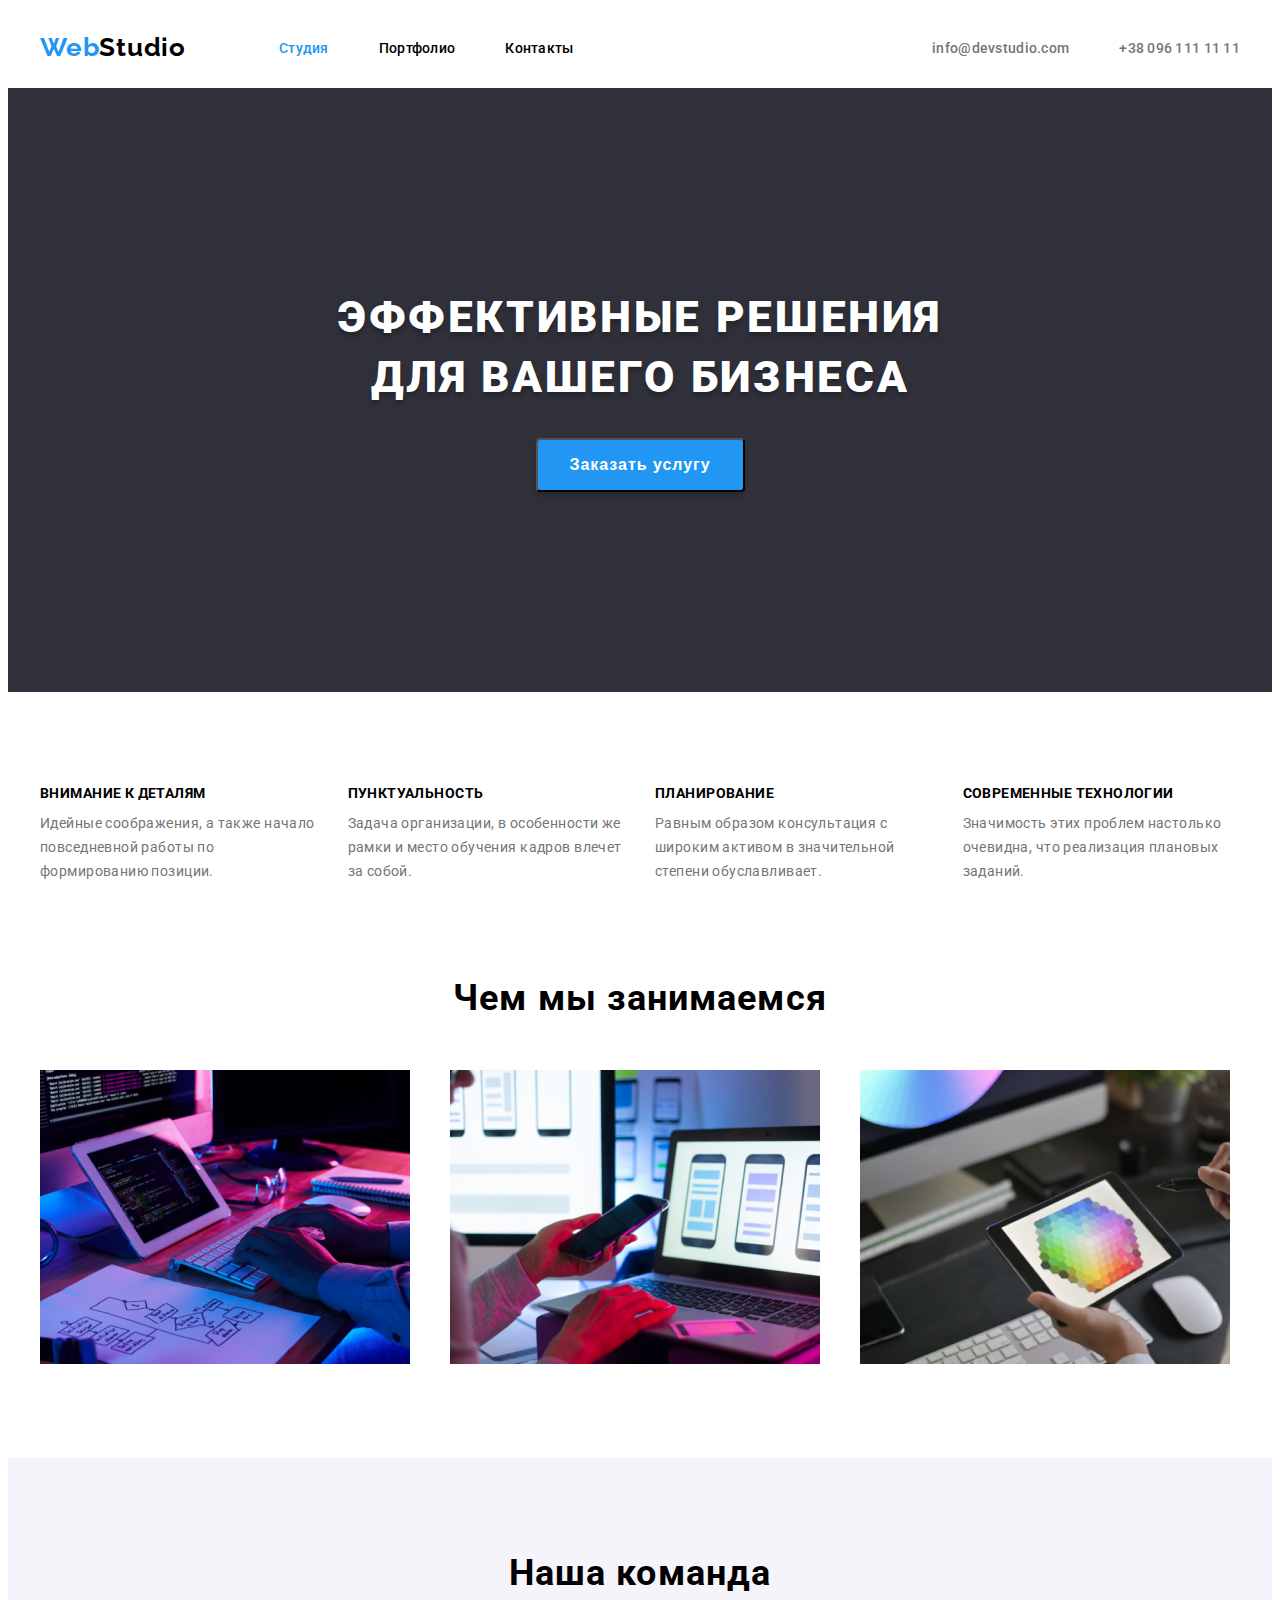
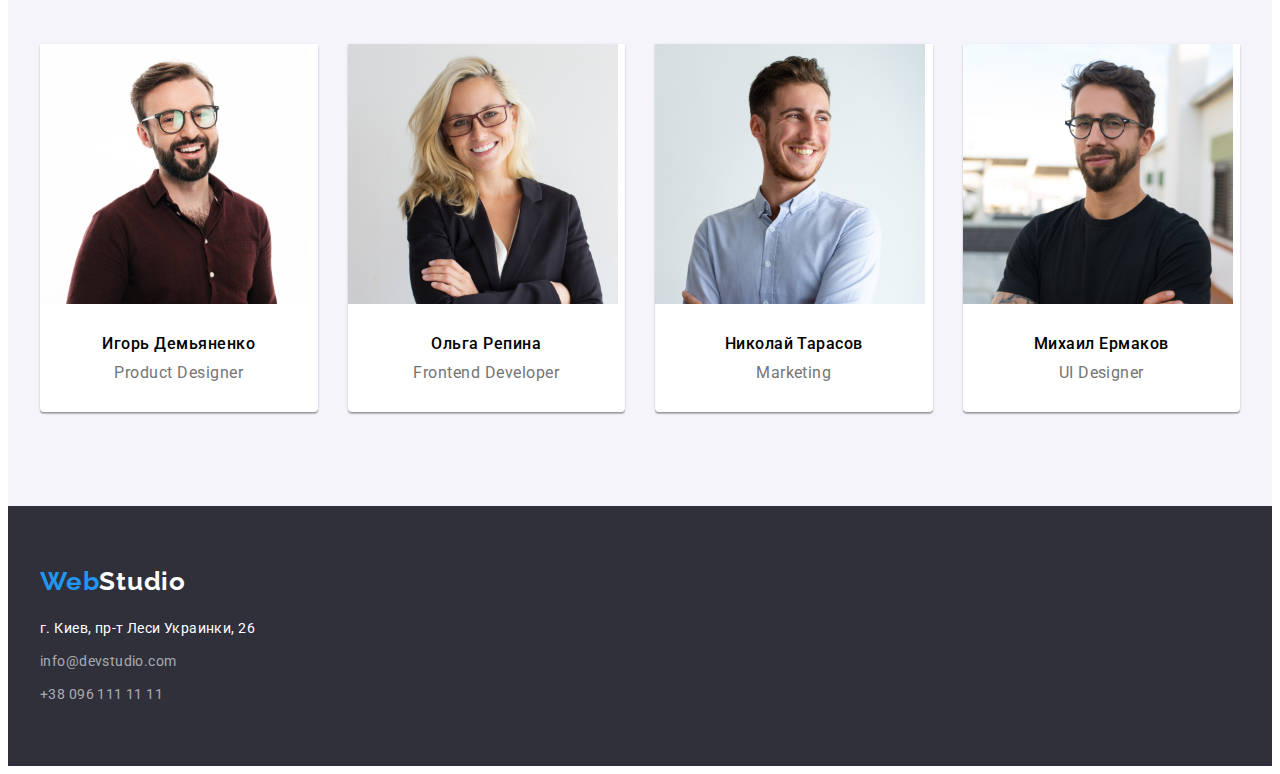
==== index.html @ dbbafd81 "copy repo" ====
<!DOCTYPE html>
<html lang="ru">
<head>
    <meta charset="UTF-8">
    <meta http-equiv="X-UA-Compatible" content="IE=edge">
    <meta name="viewport" content="width=device-width, initial-scale=1.0">
    <title>Вебстудия</title>
    <link rel="preconnect" href="https://fonts.gstatic.com">
    <link href="https://fonts.googleapis.com/css2?family=Raleway:wght@700&family=Roboto:wght@400;500;700;900&display=swap"
        rel="stylesheet">
    <link rel="stylesheet" href="https://cdnjs.cloudflare.com/ajax/libs/modern-normalize/1.0.0/modern-normalize.css"
        integrity="sha512-Zx6MlUMKSVJoQ+83OwhdILe8cSEsCzfqThJd7J/VA2UrK6Ctj85p+xzqfyuNXE5B1k25uUdmJ2OzItbBy9GHAQ=="
        crossorigin="anonymous" />
    <link rel="stylesheet" href="./css/styles.css">
</head>
<body>
    <!-- Шапка сайта -->
    <header class="top-header">

        <div class="container">
               
            <nav class="header-nav">
                <a class="logo logo-header link" href="./index.html" lang="en"><span class="logo-web">Web</span>Studio</a>

                <ul class="nav-list list">
                    <li class="nav-item"><a class="nav-link current link" href="./index.html">Студия</a></li>
                    <li class="nav-item"><a class="nav-link link" href="./portfolio.html">Портфолио</a></li>
                    <li class="nav-item"><a class="nav-link link" href="">Контакты</a></li>
                </ul>
            </nav>

            <ul class="list contact-list">
                <li class="contact-item"><a class="mail-link link" href="mailto:info@devstudio.com" lang="en">info@devstudio.com</a></li>
                <li class="contact-item"><a class="tell-link link" href="tel:+380961111111">+38 096 111 11 11</a></li>
            </ul>
        </div>
    </header>

    <main class="main">
        <!-- Герой -->
        <section class="herro">
            <div class="container">
                <h1 class="herro-title">Эффективные решения <br>для вашего бизнеса</h1>
                <button class="modal-btn" type="button">Заказать услугу</button>
            </div>
        </section>

        <!-- Преимущества -->
        <section class="feature">
            <div class="container">
                <h2 class="visually-hidden">Наши приемущества</h2>    
                
                <ul class="feature-item list">
                    <li class="feature-block">
                        <h3 class="feature-title">Внимание к деталям</h3>
                        <p class="feature-text">
                            Идейные соображения, а также начало повседневной работы по формированию позиции.
                        </p>
                    </li>

                    <li class="feature-block">
                        <h3 class="feature-title">Пунктуальность</h3>
                        <p class="feature-text">
                            Задача организации, в особенности же рамки и место обучения кадров влечет за собой.
                        </p>
                    </li>

                    <li class="feature-block">
                        <h3 class="feature-title">Планирование</h3>
                        <p class="feature-text">
                            Равным образом консультация с широким активом в значительной степени обуславливает.
                        </p>
                    </li>

                    <li class="feature-block">
                        <h3 class="feature-title">Современные технологии</h3>
                        <p class="feature-text">
                            Значимость этих проблем настолько очевидна, что реализация плановых заданий.
                        </p>
                    </li>

                    
                </ul>
            </div>
        </section>

        <!--Чем мы занимаемся-->
        <section class="activities">
            <div class="container">
                <h2 class="activities-title">Чем мы занимаемся</h2>
                
                <ul class="activities-list list">
                    <li class="activities-list-item">
                        <img class="activities-list-img" src="./images/index/direction1.jpg" alt="Пишет код на комьпютере" width="370" height="294">
                    </li>
                    <li class="activities-list-item">
                        <img class="activities-list-img" src="./images/index/direction2.jpg" alt="Пишет код для телефона" width="370" height="294">
                    </li >
                    <li class="activities-list-item">
                        <img class="activities-list-img" src="./images/index/direction3.jpg" alt="Работает на планшете" width="370" height="294">
                    </li>
                </ul>
            </div>
        </section>

        <!--Наша команда-->
        <section class="team">
            <div class="container">
            <h2 class="team-title">Наша команда</h2>

            <ul class="team-list list">
                <li class="team-item">
                    <a class="team-link link" href="">
                        <img src="./images/index/team1.jpg" alt="фото" width="270" height="260">
                        <div class="team-info">
                            <h3 class="team-name">Игорь Демьяненко</h3>
                            <p class="team-position" lang="en">Product Designer</p>
                        </div>
                    </a>
                </li>

                <li class="team-item">
                    <a class="team-link link" href="">
                        <img src="./images/index/team2.jpg" alt="фото Ольги Репиной" width="270" height="260">
                        <div class="team-info">
                            <h3 class="team-name">Ольга Репина</h3>
                            <p class="team-position" lang="en">Frontend Developer</p>
                        </div>
                    </a>
                </li>

                <li class="team-item">
                    <a class="team-link link" href="">
                        <img src="./images/index/team3.jpg" alt="фото Николая Тарасова" width="270" height="260">
                        <div class="team-info">
                            <h3 class="team-name">Николай Тарасов</h3>
                            <p class="team-position" lang="en">Marketing</p>
                        </div>
                    </a>
                </li>

                <li class="team-link team-item">
                    <a class="link" href="">
                        <img src="./images/index/team4.jpg" alt="фото Михаила Ермакова" width="270" height="260">
                       <div class="team-info">
                            <h3 class="team-name">Михаил Ермаков</h3>
                            <p class="team-position" lang="en">UI Designer</p>
                       </div>
                    </a>
                </li>
            </ul>
            </div>
        </section>
    </main>

    <!-- Подвал -->
    <footer class="footer">
        <div class="container">
            <h2 class="visually-hidden">Подвал сайта</h2>
            
            <a class="logo logo-footer link" href="./index.html" lang="en"><span class="logo-web">Web</span><span class="logo-footer-color">Studio</span></a>
            
            <address class="address">
                <ul class="footer-list list">
                    <li class="footer-list-item"><a class="footer-link footer-link-address link" href="https://goo.gl/maps/F6Xvro93UMRjj7kQ9">г. Киев, пр-т Леси Украинки, 26</a></li>
                    <li class="footer-list-item"><a class="footer-link footer-link-mail link" href="mailto:info@devstudio.com" lang="en">info@devstudio.com</a></li>
                    <li class="footer-list-item"><a class="footer-link footer-link-contact link" href="tel:+380961111111">+38 096 111 11 11</a></li>
                </ul>
            </address>
        </div>
    </footer>    
</body>
</html>
---- css/styles.css ----
:root {
  --main-font: Roboto, sans-serif;
  --logo-font: Raleway, sans-serif;
  --main-color: #000000;
  --secondary-color: #757575;
  --accent-color: #2196f3;
  --herro-color: #2f303a;
  --team-background-color: #f5f4fa;
  --footer-color: #ffffff;
  --button-color: #212121;
  --background-button-color: #f5f4fa;
  --backround-footer: #2f303a;
  --footer-link-contact-color: rgba(255, 255, 255, 0.6);
  --section-pt: 94px;
  --section-pb: 94px;
}

/*общие стили*/
body {
  font-family: var(--main-font);
  color: var(--main-color);
}

/*cброс стилей*/
.link {
  text-decoration: none;
}

.list {
  list-style: none;
}

.address {
  font-style: normal;
}

h1,
h2,
h3,
h4,
h5,
h6,
p {
  margin: 0;
}

ul,
ol {
  margin: 0;
  padding: 0;
}

img {
  display: block;
}

/*Скрытые заголовки*/
.visually-hidden {
  position: absolute !important;
  clip: rect(1px 1px 1px 1px); /* IE6, IE7 */
  clip: rect(1px, 1px, 1px, 1px);
  padding: 0 !important;
  border: 0 !important;
  height: 1px !important;
  width: 1px !important;
  overflow: hidden;
}
/*Конец скрытых заголовков*/
/*======конец cброса стилей======*/

/*=====HEADER=======*/

.container {
  width: 1200px;
  margin: 0 auto;
  padding-left: 15px;
  padding-right: 15px;
}

/*стиль лого*/

.logo {
  font-family: var(--logo-font);
  font-weight: 700;
  font-size: 26px;
  line-height: 1.19;
  letter-spacing: 0.03em;
  color: var(--main-color);
}

.logo-header {
  padding-top: 24px;
  padding-bottom: 25px;
  margin-right: 93px;
}

/*стиль надписи веб*/
.logo-web {
  color: var(--accent-color);
}

/*стили навигации*/

.top-header-portfolio {
  border-bottom: 1px solid #ececec;
}

.top-header .container {
  display: flex;
  align-items: center;
}

.header-nav {
  display: flex;
  align-items: center;
}

.nav-list {
  display: flex;
  align-items: center;
}

.contact-list {
  display: flex;
  margin-left: auto;
  align-items: center;
}
.contact-item:not(:first-child) {
  margin-left: 50px;
}

.nav-item:not(:last-child) {
  margin-right: 50px;
}

.nav-link {
  padding-top: 32px;
  padding-bottom: 32px;
  font-weight: 500;
  font-size: 14px;
  line-height: 1.14;
  letter-spacing: 0.02em;
  color: var(--main-color);
}

/*активная страница*/
.current {
  color: var(--accent-color);
}

/*наведение*/
.nav-link:hover,
.nav-link:focus {
  color: var(--accent-color);
}

/*маил, тел*/
.mail-link,
.tell-link {
  padding-top: 32px;
  padding-bottom: 32px;
  font-weight: 500;
  font-size: 14px;
  line-height: 1.14;
  letter-spacing: 0.02em;
  color: var(--secondary-color);
}

/*при наведении*/
.mail-link:hover,
.mail-link:focus,
.tell-link:hover,
.tell-link:focus {
  color: var(--accent-color);
}
/*=====END HEADER*=======/

/*=====MAIN=======*/

/*герой*/
.herro {
  background-color: var(--herro-color);
  padding-top: 200px;
  padding-bottom: 200px;
  margin-left: auto;
  margin-right: auto;
}

.herro-title {
  display: block;
  margin-left: auto;
  margin-right: auto;
  margin-bottom: 30px;
  font-weight: 900;
  font-size: 44px;
  line-height: 1.36;
  text-align: center;
  letter-spacing: 0.06em;
  text-transform: uppercase;
  color: var(--footer-color);
  text-shadow: 0px 4px 4px rgba(0, 0, 0, 0.25);
}

/*модальная кнопка*/
.modal-btn {
  display: block;
  margin-left: auto;
  margin-right: auto;
  padding-left: 32px;
  padding-right: 32px;
  padding-top: 10px;
  padding-bottom: 10px;
  box-shadow: 0px 4px 4px rgba(0, 0, 0, 0.15);
  border-radius: 4px;

  font-weight: 700;
  font-size: 16px;
  line-height: 1.88;
  letter-spacing: 0.06em;
  background-color: var(--accent-color);
  color: var(--footer-color);
  cursor: pointer;
}

/*преимущества*/

.feature {
  padding-top: var(--section-pt);
}

.feature-item {
  display: flex;
  margin-left: -30px;
  margin-top: -30px;
}

.feature-block {
  margin-left: 30px;
  margin-top: 30px;
  flex-basis: calc((100% - 90px) / 4);
}

.feature-title {
  margin-bottom: 10px;
  font-weight: 700;
  font-size: 14px;
  line-height: 1.14;
  letter-spacing: 0.03em;
  text-transform: uppercase;
}

.feature-text {
  font-size: 14px;
  line-height: 1.71;
  letter-spacing: 0.03em;
  color: var(--secondary-color);
}
/*чем мы занимаемся*/

.activities {
  padding-top: var(--section-pt);
  padding-bottom: var(--section-pb);
}
.activities-title {
  margin-bottom: 50px;
  font-weight: 700;
  font-size: 36px;
  line-height: 1.17;
  text-align: center;
  letter-spacing: 0.03em;
}

.activities-list {
  display: flex;
  margin-left: -30px;
  margin-top: -30px;
}

.activities-list-item {
  margin-left: 30px;
  margin-top: 30px;
  flex-basis: calc((100% - 60px) / 3);
}

/*члены команды*/
.team {
  background-color: var(--team-background-color);
  padding-top: var(--section-pt);
  padding-bottom: var(--section-pb);
}

.team-title {
  display: block;

  margin-bottom: 50px;
  font-weight: 700;
  font-size: 36px;
  line-height: 1.17;
  text-align: center;
  letter-spacing: 0.03em;
}

.team-list {
  display: flex;
  margin-left: -30px;
  margin-top: -30px;
}

.team-item {
  margin-left: 30px;
  margin-top: 30px;
  flex-basis: calc((100% - 90px) / 4);

  box-shadow: 0px 1px 3px rgba(0, 0, 0, 0.12), 0px 1px 1px rgba(0, 0, 0, 0.14),
    0px 2px 1px rgba(0, 0, 0, 0.2);
  border-radius: 0px 0px 4px 4px;
}

.team-item {
  background-color: var(--footer-color);
}

.team-info {
  padding-top: 30px;
  padding-bottom: 30px;
  padding-left: 30px;
  padding-right: 30px;
}
.team-name {
  font-weight: 500;
  font-size: 16px;
  line-height: 1.19;
  text-align: center;
  letter-spacing: 0.03em;
  color: var(--main-color);
}

.team-position {
  margin-top: 10px;
  font-size: 16px;
  line-height: 1.19;
  text-align: center;
  letter-spacing: 0.03em;
  color: var(--secondary-color);
}

/*=====END MAIN=======*/

/*=====FOOTER=========*/
.footer {
  background-color: var(--backround-footer);
  padding-top: 60px;
  padding-bottom: 60px;
}

.address {
  margin-top: 20px;
}

.logo-footer-color {
  color: var(--footer-color);
}
/*адресс*/
.footer-link {
  font-size: 14px;
  line-height: 1.71;
  letter-spacing: 0.03em;
  color: var(--footer-color);
}

.footer-list-item:not(:last-child) {
  margin-bottom: 9px;
}

.footer-link-mail,
.footer-link-contact {
  color: var(--footer-link-contact-color);
}
/*=======END FOOTER=======*/

/*========FILTER========*/

/*стиль фильтра*/

.filter {
  padding-top: var(--section-pt);
  padding-bottom: var(--section-pb);
}

.filter-list {
  display: flex;
  justify-content: center;
  margin-bottom: 50px;
}

.filter-button {
  min-width: 73px;
  padding-left: 22px;
  padding-right: 22px;
  padding-top: 6px;
  padding-bottom: 6px;
  border: none;
  font-family: inherit;
  font-weight: 500;
  font-size: 16px;
  line-height: 1.63;
  text-align: center;
  letter-spacing: 0.03em;
  color: var(--button-color);
  background-color: var(--background-button-color);
}

.filter-item:not(:last-child) {
  margin-right: 8px;
}

/*при наведении*/
.filter-button:hover,
.filter-button:focus {
  cursor: pointer;
  color: var(--background-button-color);
  background-color: var(--accent-color);
}
/*===========PROJECT===========*/

/*проекты названия*/

.projects-list {
  display: flex;
  flex-wrap: wrap;
  margin-left: -30px;
  margin-top: -30px;
}

.projects-item {
  margin-left: 30px;
  margin-top: 30px;
  flex-basis: calc((100% - 90px) / 3);
}

.projects-title-name {
  display: block;
  padding-left: 24px;
  padding-right: 24px;
  padding-top: 20px;
  padding-bottom: 20px;
  border-left: 1px solid #eeeeee;
  border-bottom: 1px solid #eeeeee;
  border-right: 1px solid #eeeeee;
}

.projects-title {
  margin-bottom: 4px;
  font-weight: 700;
  font-size: 18px;
  line-height: 2;
  letter-spacing: 0.06em;
  color: var(--button-color);
}

/*тип проекты*/
.projects-description {
  display: inline-block;
  font-size: 16px;
  line-height: 1.88;
  letter-spacing: 0.03em;
  color: var(--secondary-color);
}
/*===========END PROJECT===========*/
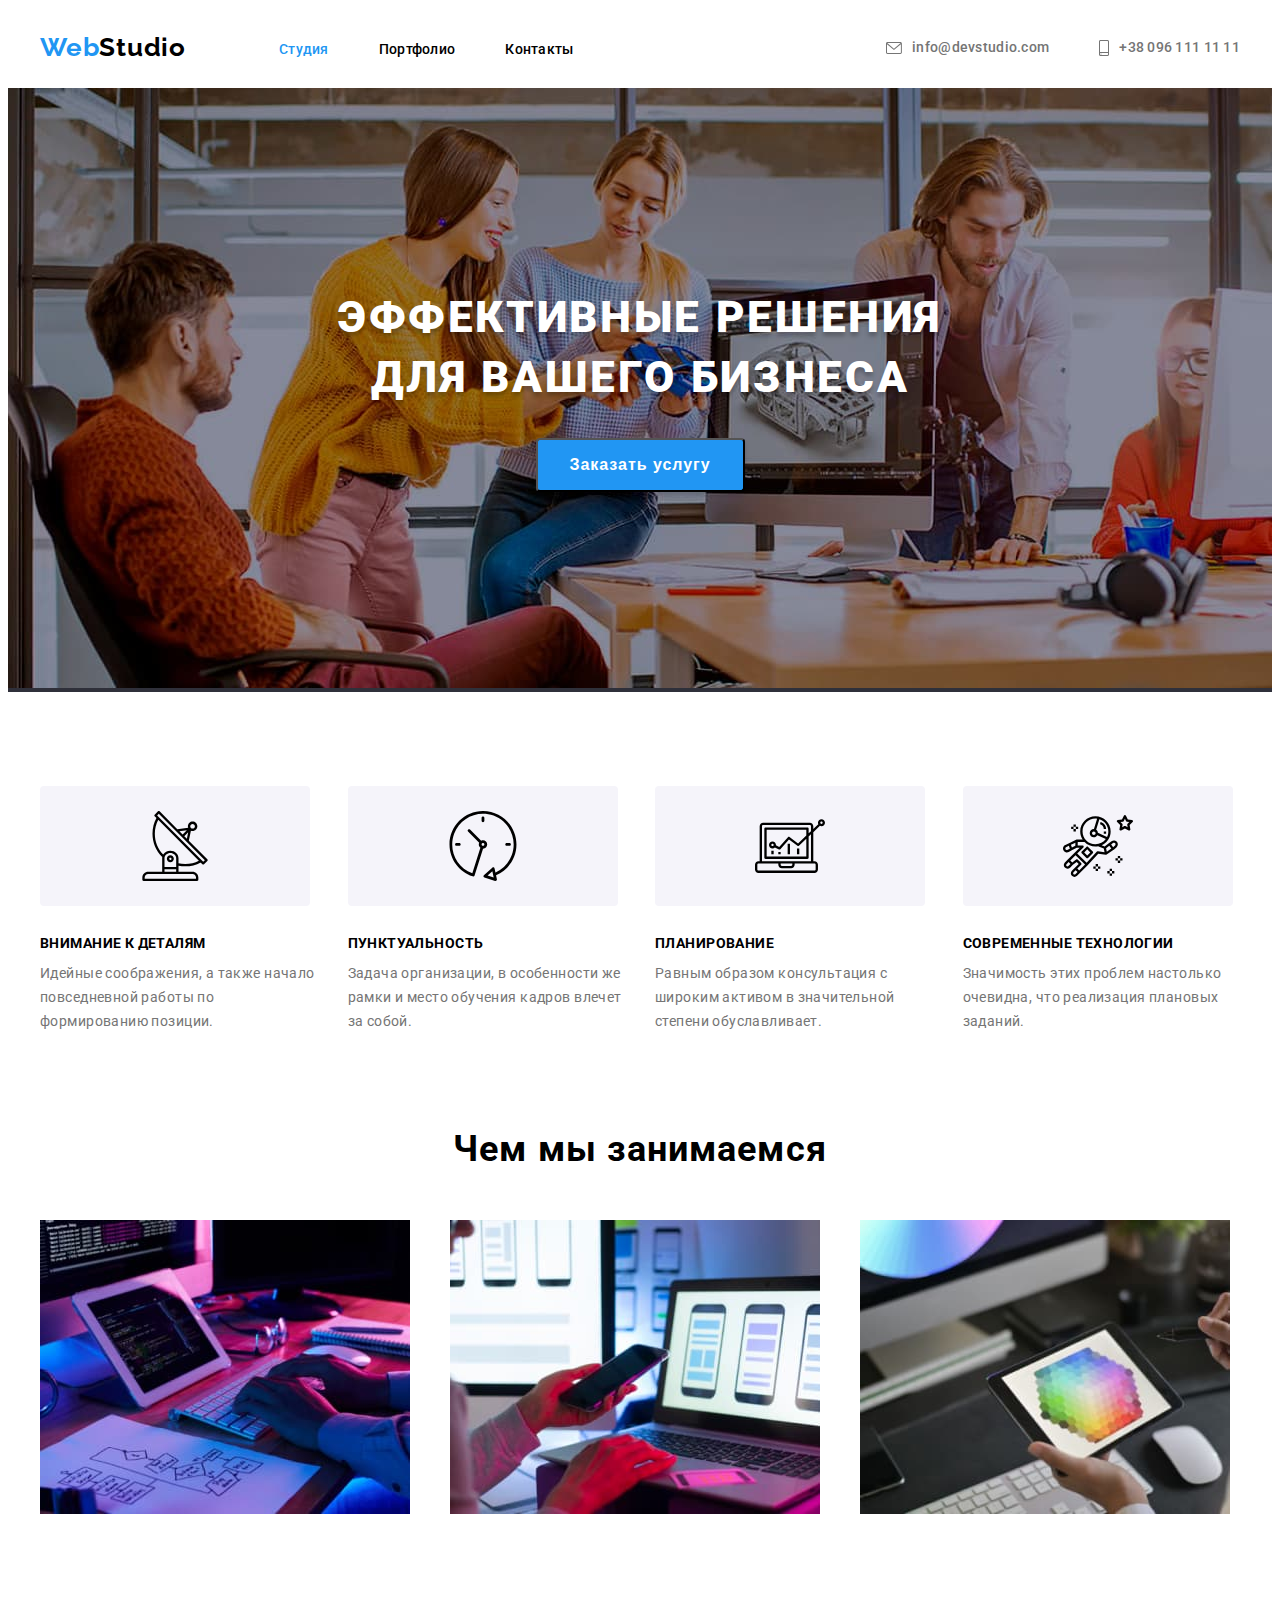
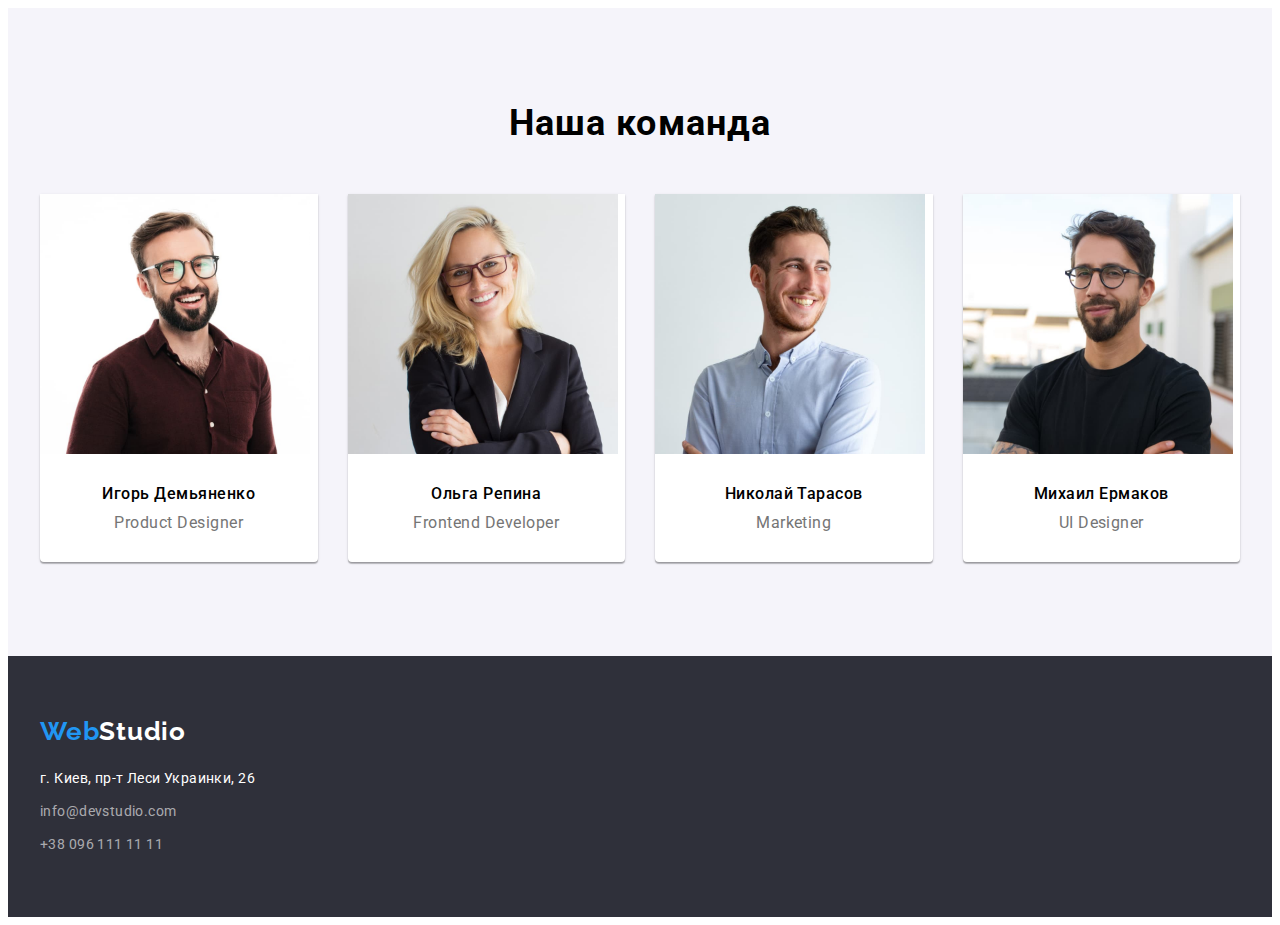
==== commit ec53ce07: "Иконки хедера и приимуществ" ====
--- a/index.html
+++ b/index.html
@@ -30,8 +30,19 @@
             </nav>
 
             <ul class="list contact-list">
-                <li class="contact-item"><a class="mail-link link" href="mailto:info@devstudio.com" lang="en">info@devstudio.com</a></li>
-                <li class="contact-item"><a class="tell-link link" href="tel:+380961111111">+38 096 111 11 11</a></li>
+                <li class="contact-item">
+                    <a class="mail-link link" href="mailto:info@devstudio.com" lang="en">
+                    <svg class="contact-logo" width="16px" height="12px">
+                        <use href="./images/icons.svg#envelope">
+                        </use>
+                    </svg>
+                    info@devstudio.com</a></li>
+                <li class="contact-item"><a class="tell-link link" href="tel:+380961111111">
+                    <svg class="contact-logo" width="10px" height="16px">
+                        <use href="./images/icons.svg#smartphone">
+                        </use>
+                    </svg>
+                    +38 096 111 11 11</a></li>
             </ul>
         </div>
     </header>
@@ -52,6 +63,11 @@
                 
                 <ul class="feature-item list">
                     <li class="feature-block">
+                        <div class="feature-img">
+                            <svg class="feature-svg" width=70px height=70px>                            
+                                <use href="./images/icons.svg#antenna"></use>
+                            </svg>
+                        </div>
                         <h3 class="feature-title">Внимание к деталям</h3>
                         <p class="feature-text">
                             Идейные соображения, а также начало повседневной работы по формированию позиции.
@@ -59,6 +75,11 @@
                     </li>
 
                     <li class="feature-block">
+                        <div class="feature-img">
+                            <svg class="feature-svg" width=70px height=70px>
+                                <use href="./images/icons.svg#clock"></use>
+                            </svg>
+                        </div>
                         <h3 class="feature-title">Пунктуальность</h3>
                         <p class="feature-text">
                             Задача организации, в особенности же рамки и место обучения кадров влечет за собой.
@@ -66,6 +87,11 @@
                     </li>
 
                     <li class="feature-block">
+                        <div class="feature-img">
+                            <svg class="feature-svg" width=70px height=70px>
+                                <use href="./images/icons.svg#diagram"></use>
+                            </svg>
+                        </div>
                         <h3 class="feature-title">Планирование</h3>
                         <p class="feature-text">
                             Равным образом консультация с широким активом в значительной степени обуславливает.
@@ -73,6 +99,11 @@
                     </li>
 
                     <li class="feature-block">
+                        <div class="feature-img">
+                            <svg class="feature-svg" width=70px height=70px>
+                                <use href="./images/icons.svg#astronaut"></use>
+                            </svg>
+                        </div>
                         <h3 class="feature-title">Современные технологии</h3>
                         <p class="feature-text">
                             Значимость этих проблем настолько очевидна, что реализация плановых заданий.
--- a/css/styles.css
+++ b/css/styles.css
@@ -157,6 +157,8 @@
 /*маил, тел*/
 .mail-link,
 .tell-link {
+  display: flex;
+  align-items: center;
   padding-top: 32px;
   padding-bottom: 32px;
   font-weight: 500;
@@ -173,12 +175,27 @@
 .tell-link:focus {
   color: var(--accent-color);
 }
+
+.contact-logo {
+  fill: currentColor;
+  margin-right: 10px;
+}
+
+.mail-link:hover svg,
+.mail-link:focus svg,
+.tell-link:hover svg,
+.tell-link:focus svg {
+  fill: currentColor;
+}
 /*=====END HEADER*=======/
 
 /*=====MAIN=======*/
 
 /*герой*/
 .herro {
+  background-image: url('../images/index/herro.jpg');
+  background-repeat: no-repeat;
+  max-width: 1600px;
   background-color: var(--herro-color);
   padding-top: 200px;
   padding-bottom: 200px;
@@ -240,6 +257,21 @@
   flex-basis: calc((100% - 90px) / 4);
 }
 
+.feature-img {
+  display: flex;
+  justify-content: center;
+  align-items: center;
+  background-color: var(--background-button-color);
+  border-radius: 4px;
+  width: 270px;
+  height: 120px;
+  margin-bottom: 30px;
+}
+
+.feature-svg {
+  fill: currentColor;
+}
+
 .feature-title {
   margin-bottom: 10px;
   font-weight: 700;
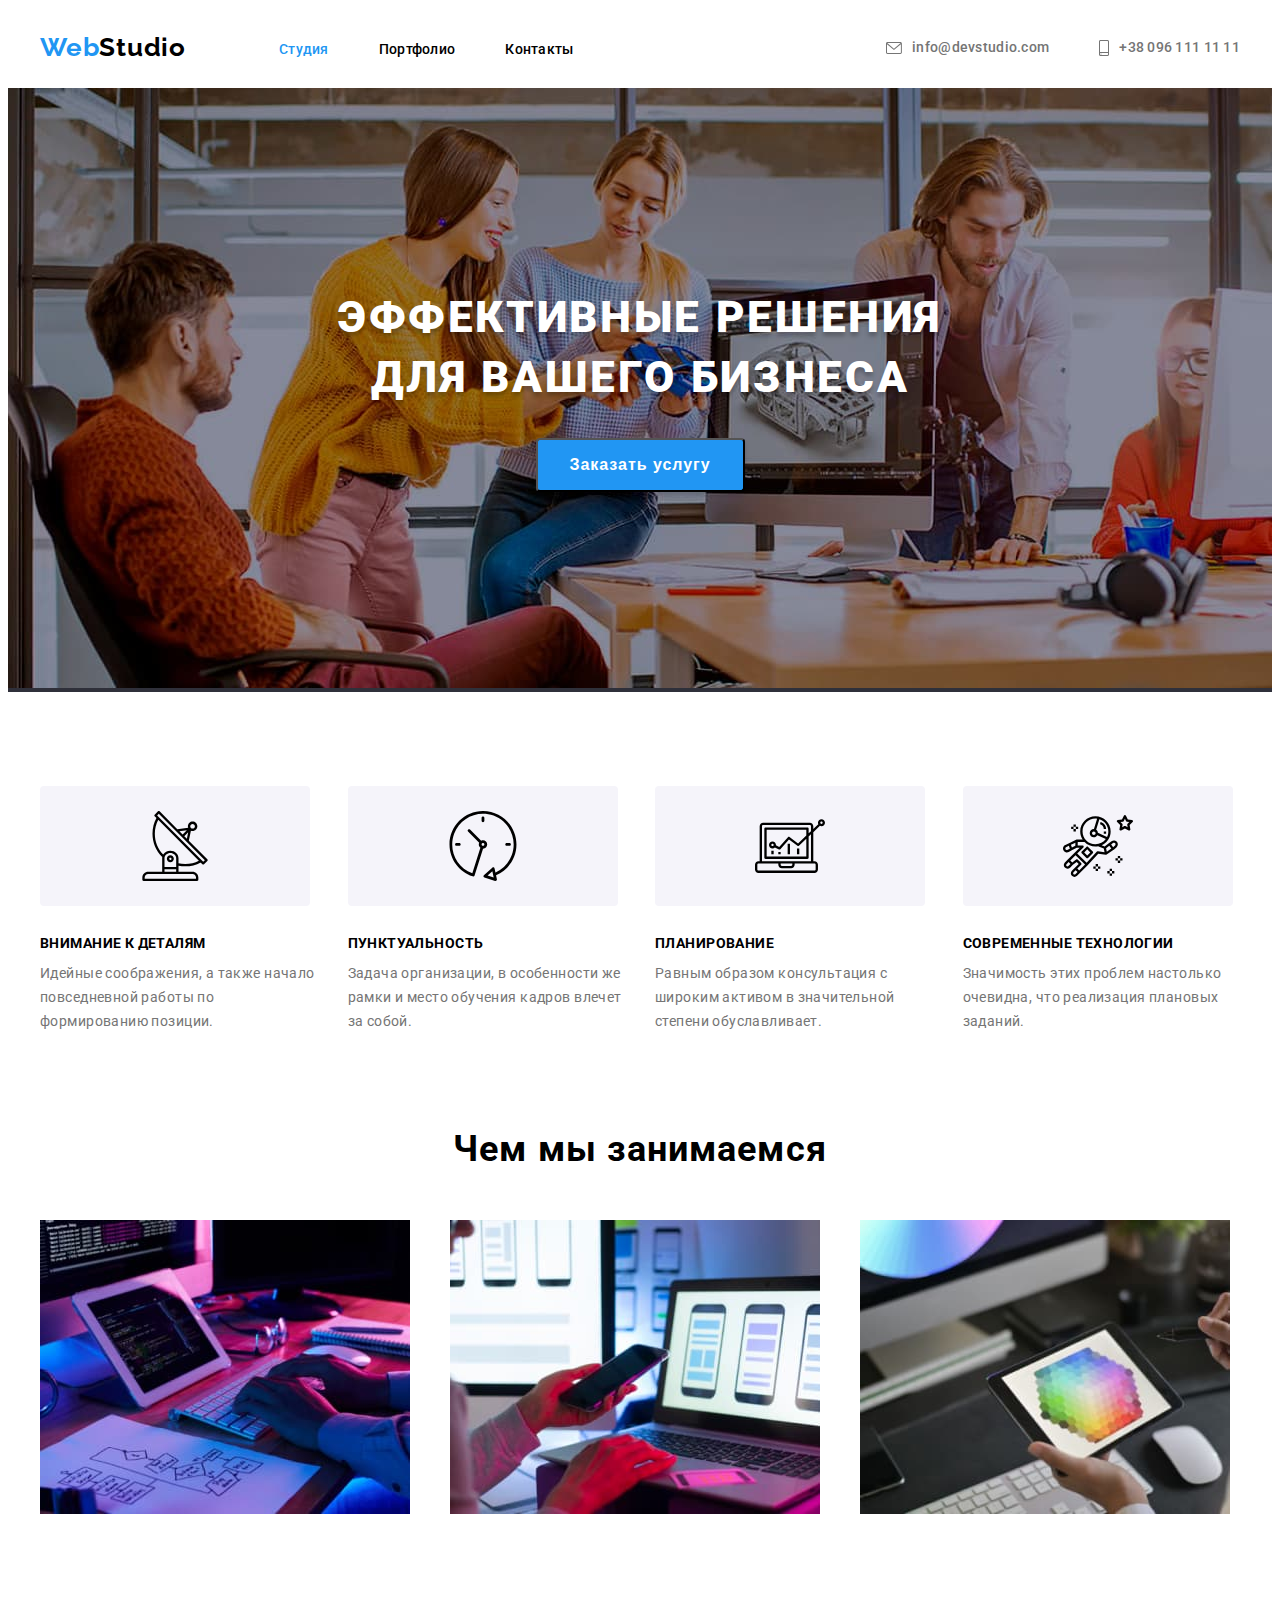
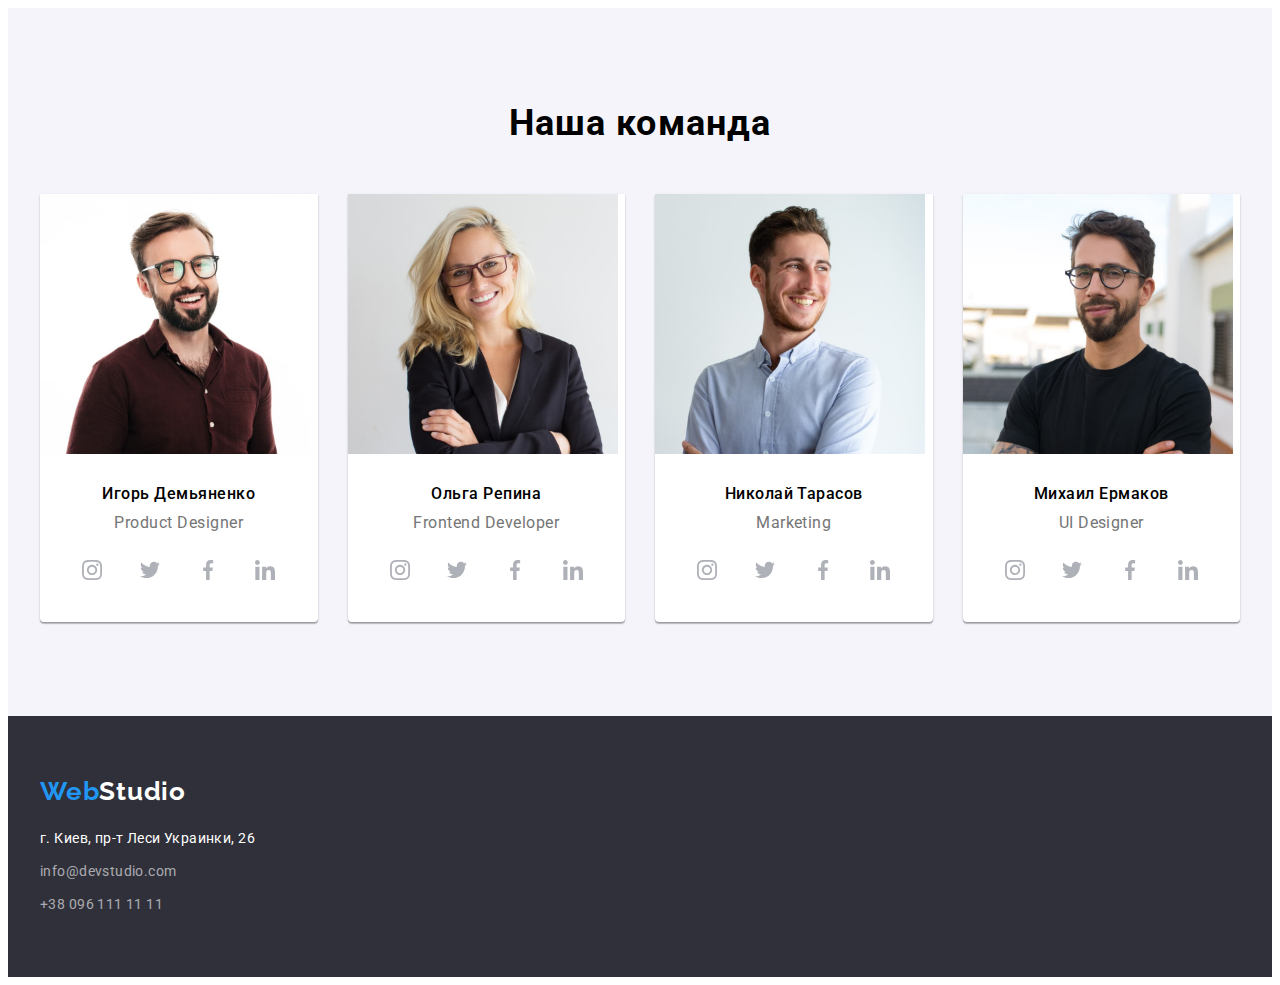
==== commit 1a128da8: "Ссылки команды" ====
--- a/index.html
+++ b/index.html
@@ -140,44 +140,161 @@
             <h2 class="team-title">Наша команда</h2>
 
             <ul class="team-list list">
+                <li class="team-item">                    
+                    <img src="./images/index/team1.jpg" alt="фото" width="270" height="260">
+                    <div class="team-info">
+                         <h3 class="team-name">Игорь Демьяненко</h3>
+                        <p class="team-position" lang="en">Product Designer</p>
+                        <ul class="team-link list">
+                            <li>
+                                <a class="team-link-item" href="">
+                                <svg wight="20px" height="20px">
+                                    <use href="./images/icons.svg#instagram"></use>
+                                </svg>
+                                </a>
+                            </li>
+                            <li>
+                                <a class="team-link-item" href="">
+                                    <svg wight="20px" height="20px">
+                                        <use href="./images/icons.svg#twitter"></use>
+                                    </svg>
+                                </a>
+                            </li>
+                            <li>
+                                <a class="team-link-item" href="">
+                                    <svg wight="20px" height="20px">
+                                        <use href="./images/icons.svg#facebook"></use>
+                                    </svg>
+                                </a>
+                            </li>
+                            <li>
+                                <a class="team-link-item" href="">
+                                    <svg wight="20px" height="20px">
+                                        <use href="./images/icons.svg#linkedin"></use>
+                                    </svg>
+                                </a>
+                            </li>
+                            
+                        </ul>
+                    </div>                   
+                    
+                </li>
+
                 <li class="team-item">
-                    <a class="team-link link" href="">
-                        <img src="./images/index/team1.jpg" alt="фото" width="270" height="260">
-                        <div class="team-info">
-                            <h3 class="team-name">Игорь Демьяненко</h3>
-                            <p class="team-position" lang="en">Product Designer</p>
-                        </div>
-                    </a>
+                    <img src="./images/index/team2.jpg" alt="фото Ольги Репиной" width="270" height="260">
+                    <div class="team-info">
+                        <h3 class="team-name">Ольга Репина</h3>
+                        <p class="team-position" lang="en">Frontend Developer</p>
+                        <ul class="team-link list">
+                            <li>
+                                <a class="team-link-item" href="">
+                                    <svg wight="20px" height="20px">
+                                        <use href="./images/icons.svg#instagram"></use>
+                                    </svg>
+                                </a>
+                            </li>
+                            <li>
+                                <a class="team-link-item" href="">
+                                    <svg wight="20px" height="20px">
+                                        <use href="./images/icons.svg#twitter"></use>
+                                    </svg>
+                                </a>
+                            </li>
+                            <li>
+                                <a class="team-link-item" href="">
+                                    <svg wight="20px" height="20px">
+                                        <use href="./images/icons.svg#facebook"></use>
+                                    </svg>
+                                </a>
+                            </li>
+                            <li>
+                                <a class="team-link-item" href="">
+                                    <svg wight="20px" height="20px">
+                                        <use href="./images/icons.svg#linkedin"></use>
+                                    </svg>
+                                </a>
+                            </li>
+                        
+                        </ul>
+                    </div>
                 </li>
 
                 <li class="team-item">
-                    <a class="team-link link" href="">
-                        <img src="./images/index/team2.jpg" alt="фото Ольги Репиной" width="270" height="260">
-                        <div class="team-info">
-                            <h3 class="team-name">Ольга Репина</h3>
-                            <p class="team-position" lang="en">Frontend Developer</p>
-                        </div>
-                    </a>
+                    <img src="./images/index/team3.jpg" alt="фото Николая Тарасова" width="270" height="260">
+                    <div class="team-info">
+                        <h3 class="team-name">Николай Тарасов</h3>
+                        <p class="team-position" lang="en">Marketing</p>
+                        <ul class="team-link list">
+                            <li>
+                                <a class="team-link-item" href="">
+                                    <svg wight="20px" height="20px">
+                                        <use href="./images/icons.svg#instagram"></use>
+                                    </svg>
+                                </a>
+                            </li>
+                            <li>
+                                <a class="team-link-item" href="">
+                                    <svg wight="20px" height="20px">
+                                        <use href="./images/icons.svg#twitter"></use>
+                                    </svg>
+                                </a>
+                            </li>
+                            <li>
+                                <a class="team-link-item" href="">
+                                    <svg wight="20px" height="20px">
+                                        <use href="./images/icons.svg#facebook"></use>
+                                    </svg>
+                                </a>
+                            </li>
+                            <li>
+                                <a class="team-link-item" href="">
+                                    <svg wight="20px" height="20px">
+                                        <use href="./images/icons.svg#linkedin"></use>
+                                    </svg>
+                                </a>
+                            </li>
+                        
+                        </ul>
+                    </div>
                 </li>
 
                 <li class="team-item">
-                    <a class="team-link link" href="">
-                        <img src="./images/index/team3.jpg" alt="фото Николая Тарасова" width="270" height="260">
-                        <div class="team-info">
-                            <h3 class="team-name">Николай Тарасов</h3>
-                            <p class="team-position" lang="en">Marketing</p>
-                        </div>
-                    </a>
-                </li>
-
-                <li class="team-link team-item">
-                    <a class="link" href="">
-                        <img src="./images/index/team4.jpg" alt="фото Михаила Ермакова" width="270" height="260">
-                       <div class="team-info">
-                            <h3 class="team-name">Михаил Ермаков</h3>
-                            <p class="team-position" lang="en">UI Designer</p>
-                       </div>
-                    </a>
+                    <img src="./images/index/team4.jpg" alt="фото Михаила Ермакова" width="270" height="260">
+                    <div class="team-info">
+                        <h3 class="team-name">Михаил Ермаков</h3>
+                        <p class="team-position" lang="en">UI Designer</p>
+                        <ul class="team-link list">
+                            <li>
+                                <a class="team-link-item" href="">
+                                    <svg wight="20px" height="20px">
+                                        <use href="./images/icons.svg#instagram"></use>
+                                    </svg>
+                                </a>
+                            </li>
+                            <li>
+                                <a class="team-link-item" href="">
+                                    <svg wight="20px" height="20px">
+                                        <use href="./images/icons.svg#twitter"></use>
+                                    </svg>
+                                </a>
+                            </li>
+                            <li>
+                                <a class="team-link-item" href="">
+                                    <svg wight="20px" height="20px">
+                                        <use href="./images/icons.svg#facebook"></use>
+                                    </svg>
+                                </a>
+                            </li>
+                            <li>
+                                <a class="team-link-item" href="">
+                                    <svg wight="20px" height="20px">
+                                        <use href="./images/icons.svg#linkedin"></use>
+                                    </svg>
+                                </a>
+                            </li>
+                        
+                        </ul>
+                    </div>
                 </li>
             </ul>
             </div>
--- a/css/styles.css
+++ b/css/styles.css
@@ -13,6 +13,8 @@
   --footer-link-contact-color: rgba(255, 255, 255, 0.6);
   --section-pt: 94px;
   --section-pb: 94px;
+  --link-social-color: #afb1b8;
+  --accent-link-social-color: #ffffff;
 }
 
 /*общие стили*/
@@ -369,6 +371,7 @@
 
 .team-position {
   margin-top: 10px;
+  margin-bottom: 16px;
   font-size: 16px;
   line-height: 1.19;
   text-align: center;
@@ -376,6 +379,33 @@
   color: var(--secondary-color);
 }
 
+.team-link {
+  display: flex;
+  justify-content: space-between;
+  align-items: center;
+}
+.team-link-item > svg {
+  fill: var(--link-social-color);
+}
+
+.team-link-item {
+  display: flex;
+  justify-content: center;
+  align-items: center;
+  width: 44px;
+  height: 44px;
+  border-radius: 50%;
+}
+
+.team-link-item:hover,
+.team-link-item:focus {
+  background-color: var(--accent-color);
+}
+
+.team-link-item:hover svg,
+.team-link-item:focus svg {
+  fill: var(--footer-color);
+}
 /*=====END MAIN=======*/
 
 /*=====FOOTER=========*/
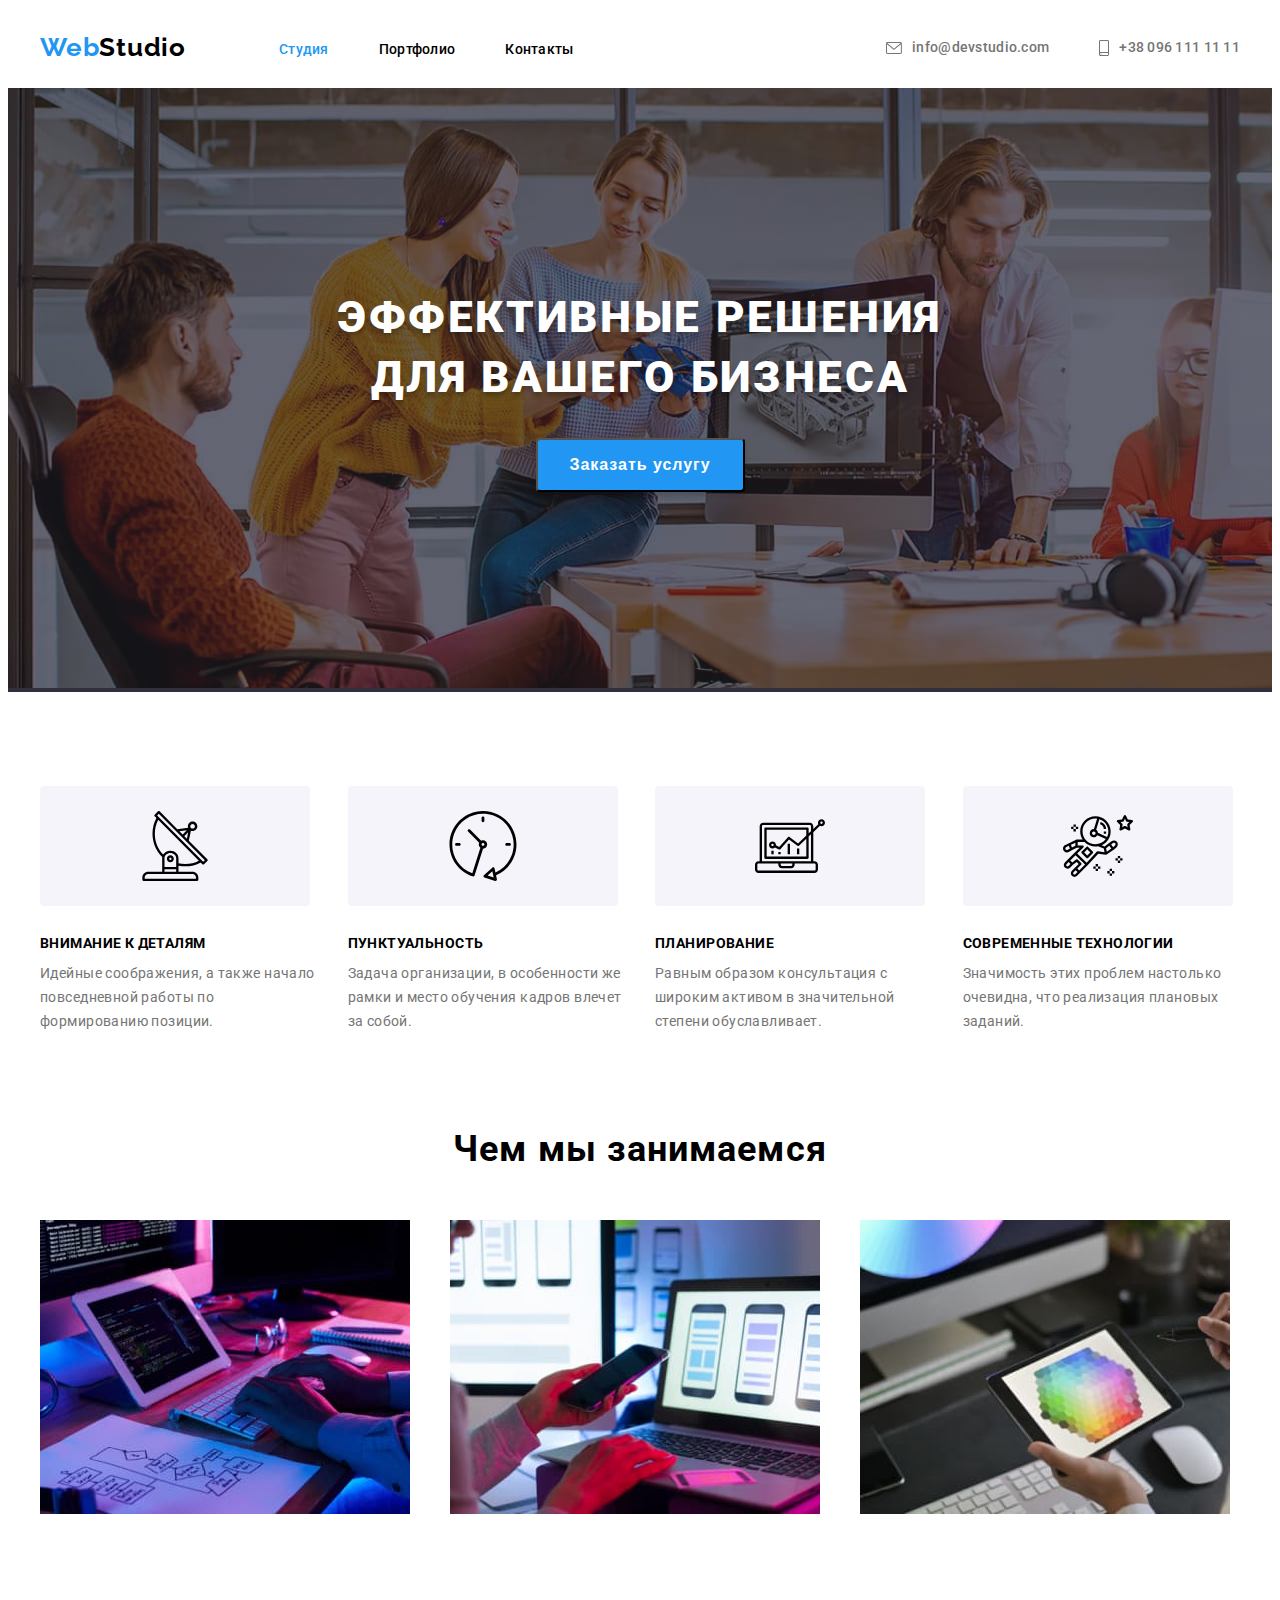
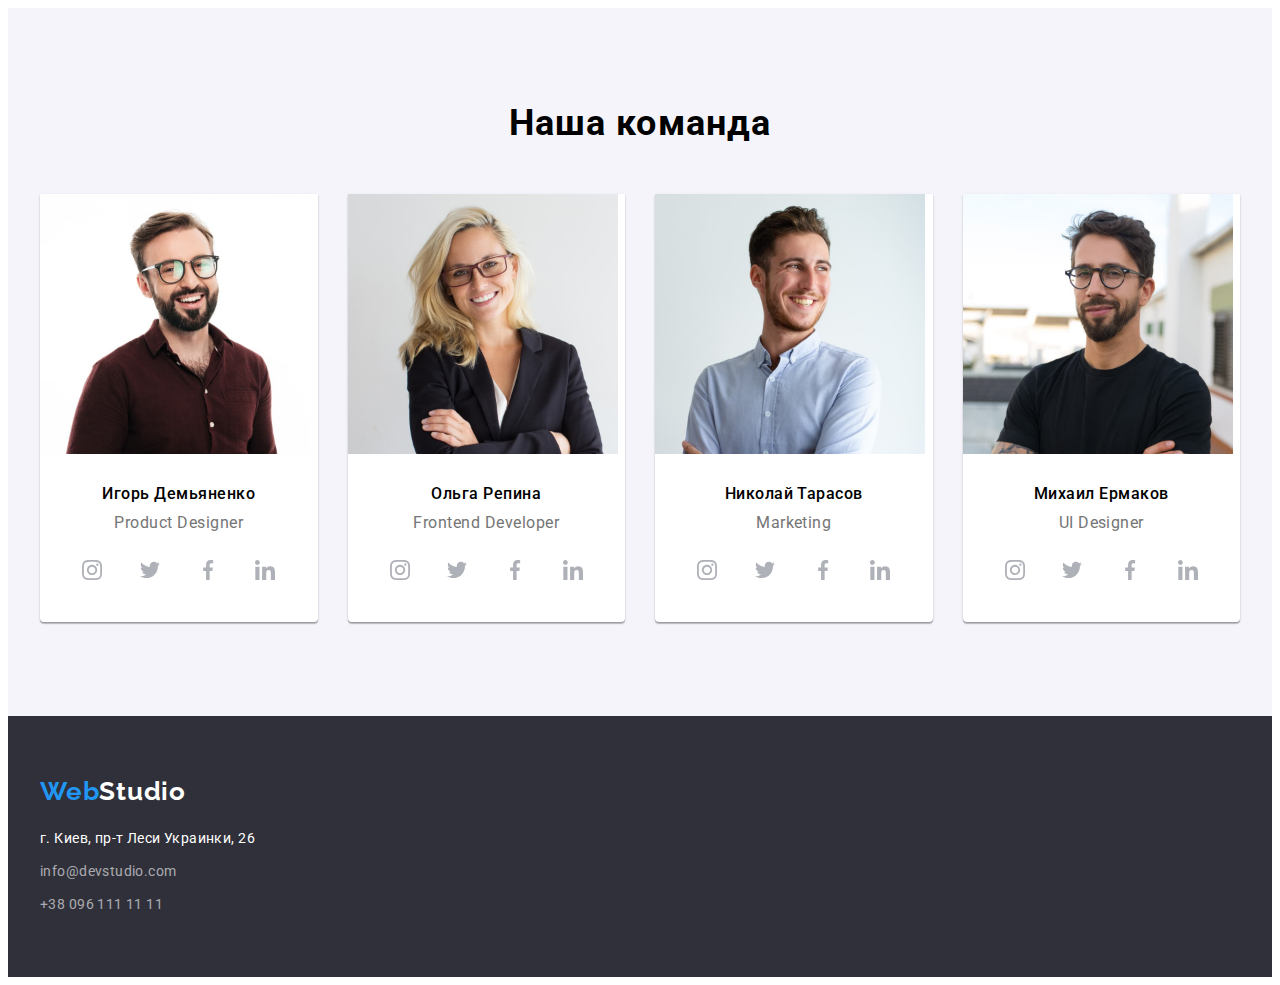
==== commit 9696bc11: "Градиент Героя" ====
--- a/index.html
+++ b/index.html
@@ -299,6 +299,11 @@
             </ul>
             </div>
         </section>
+
+        <!--Постоянные клиенты-->
+         <section class="clients">
+
+         </section>
     </main>
 
     <!-- Подвал -->
--- a/css/styles.css
+++ b/css/styles.css
@@ -195,7 +195,11 @@
 
 /*герой*/
 .herro {
-  background-image: url('../images/index/herro.jpg');
+  background-image: linear-gradient(
+      rgba(47, 48, 58, 40%),
+      rgba(47, 48, 58, 40%)
+    ),
+    url('../images/index/herro.jpg');
   background-repeat: no-repeat;
   max-width: 1600px;
   background-color: var(--herro-color);
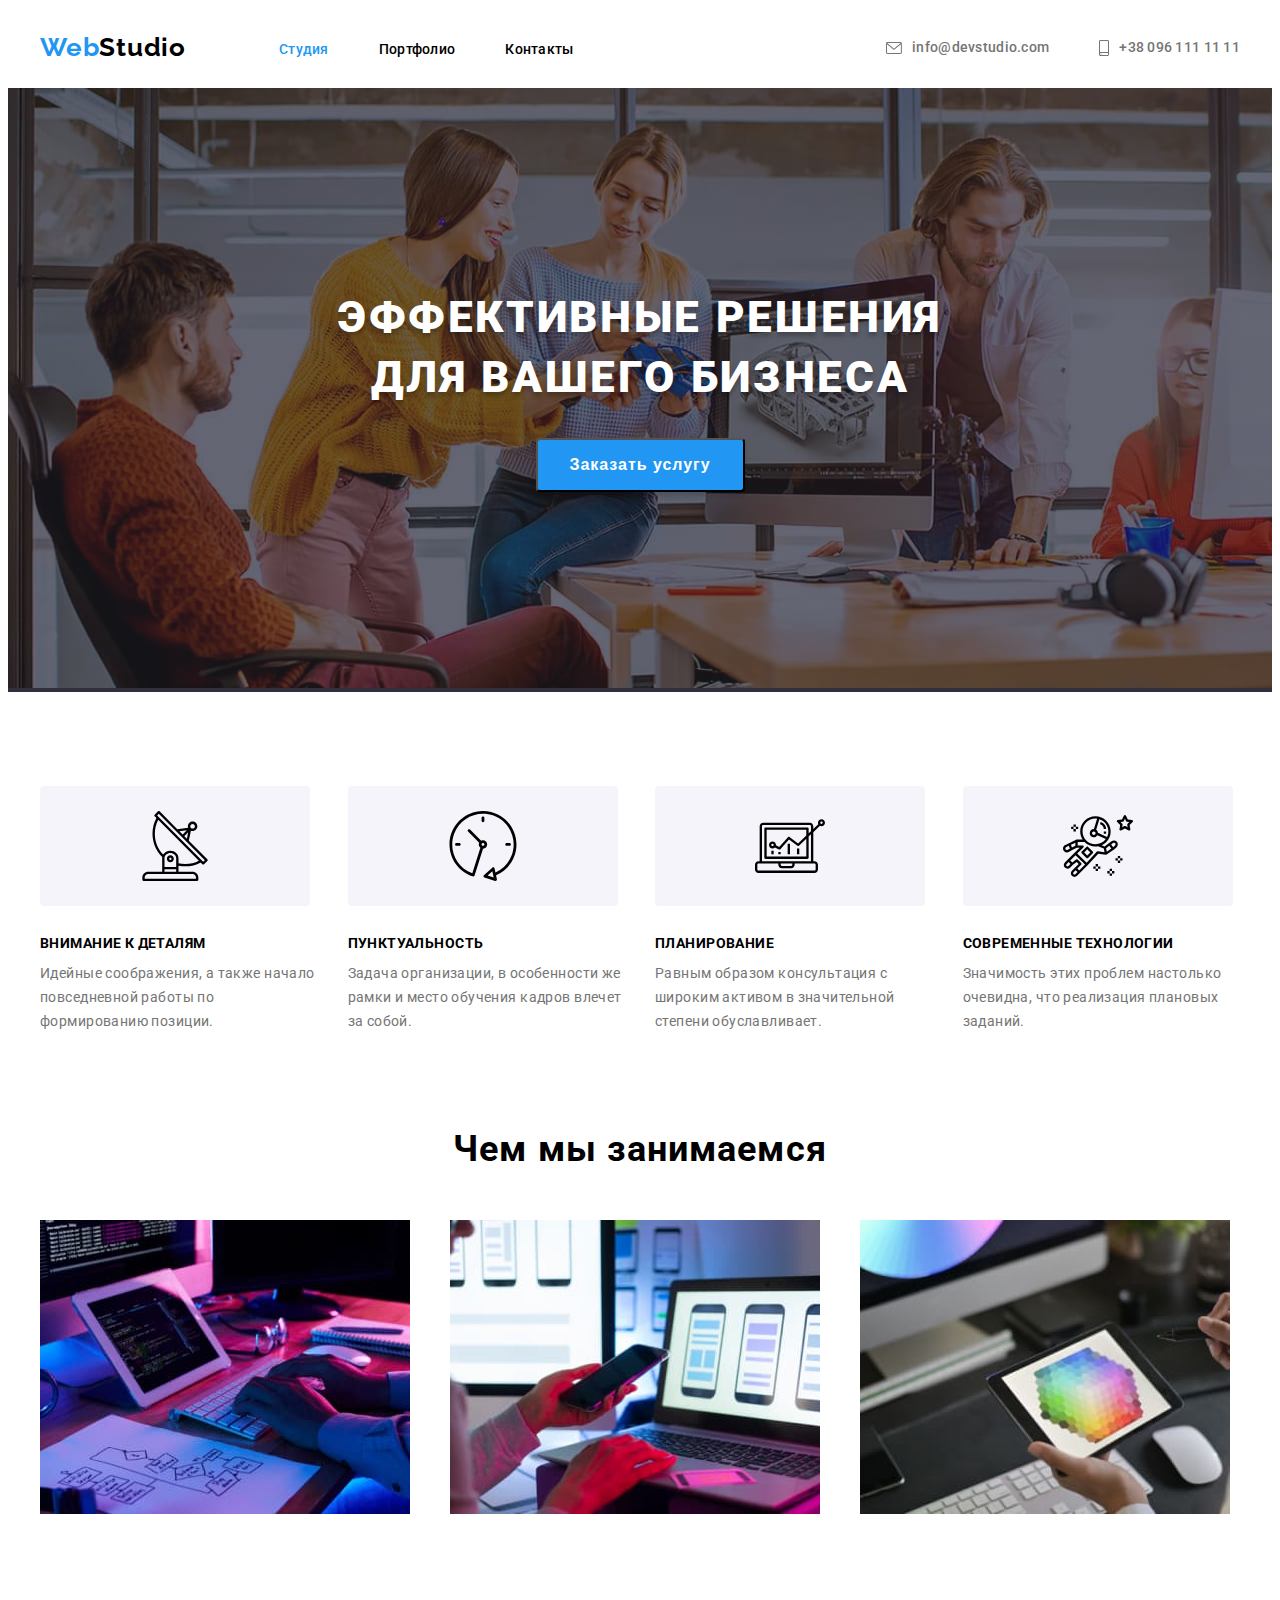
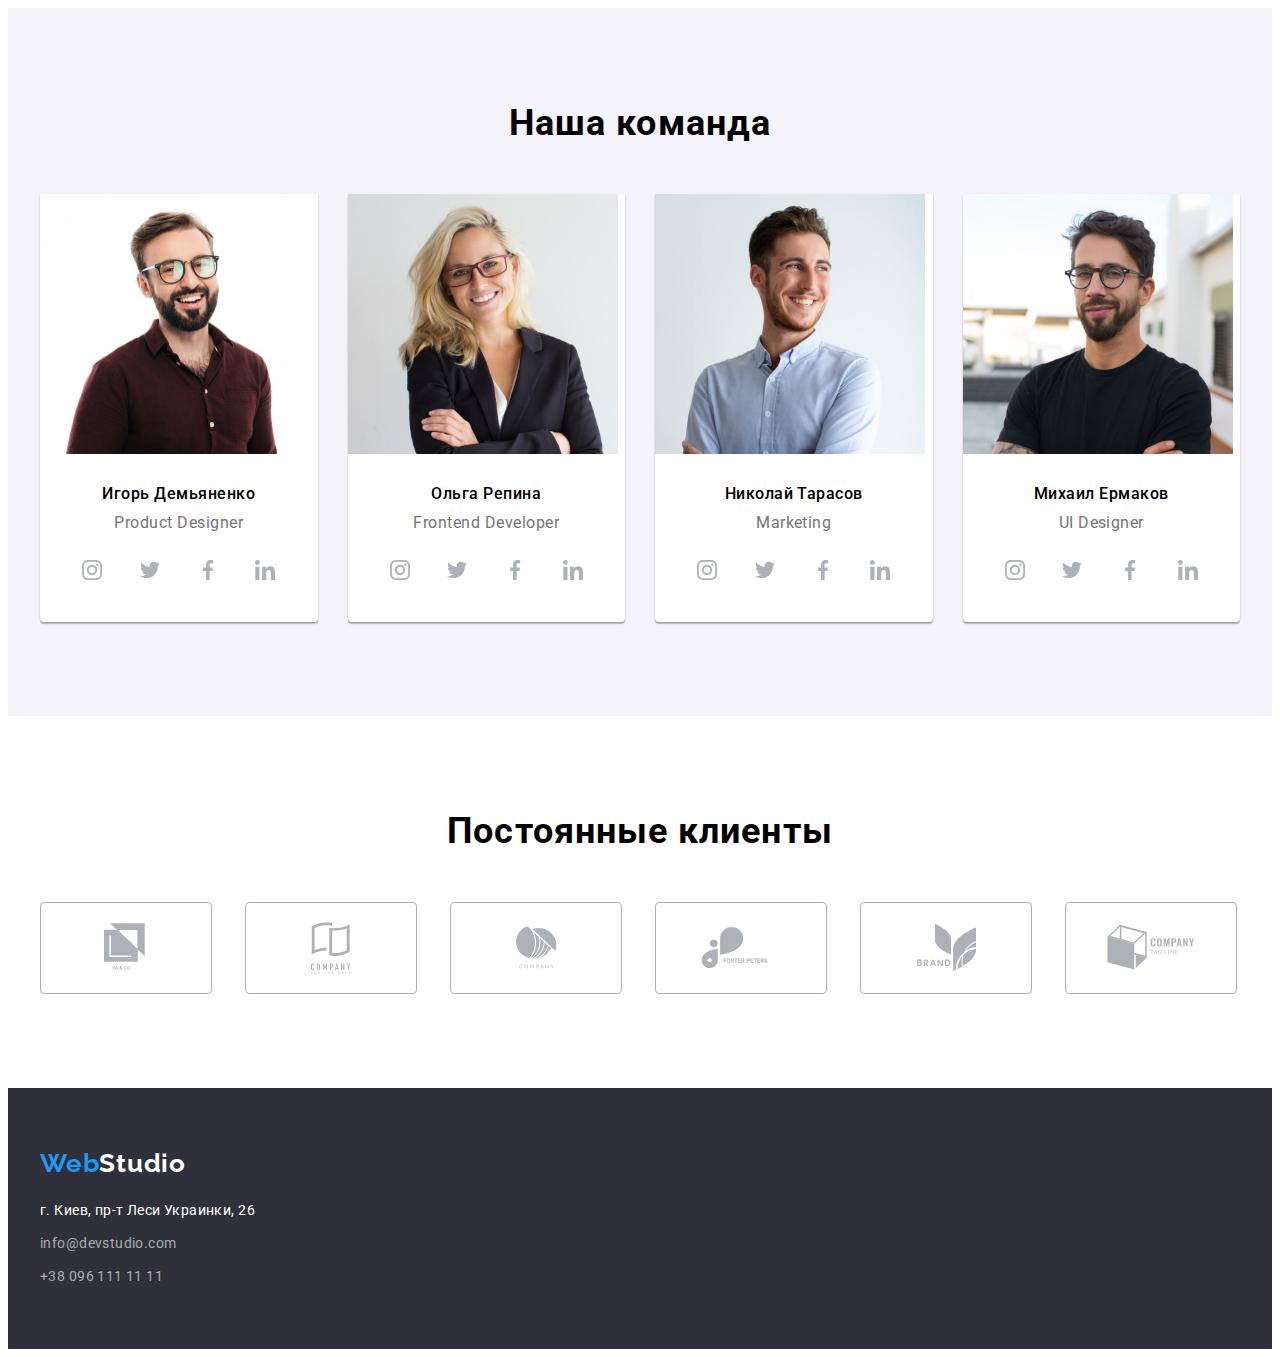
==== commit 70537ac4: "Постоянные клиенты" ====
--- a/index.html
+++ b/index.html
@@ -302,7 +302,56 @@
 
         <!--Постоянные клиенты-->
          <section class="clients">
-
+            <div class="container">
+                <h2 class="clients-title">Постоянные клиенты</h2>
+
+                <ul class="clients-list list">
+                    <li class="clients-list-item">
+                        <a href="" class="clients-list-link">
+                            <svg class="clients-logo" width="45px" height="50px">
+                                <use href="./images/icons.svg#logo-1"></use>
+                            </svg>
+                        </a>
+                    </li>
+
+                    <li class="clients-list-item">
+                        <a href="" class="clients-list-link">
+                            <svg class="clients-logo" width="40px" height="52px">
+                                <use href="./images/icons.svg#logo-2"></use>
+                            </svg>
+                        </a>
+                    </li>
+                    <li class="clients-list-item">
+                        <a href="" class="clients-list-link">
+                            <svg class="clients-logo" width="41px" height="43px">
+                                <use href="./images/icons.svg#logo-3"></use>
+                            </svg>
+                        </a>
+                    </li>
+                    <li class="clients-list-item">
+                        <a href="" class="clients-list-link">
+                            <svg class="clients-logo" width="80px" height="42px">
+                                <use href="./images/icons.svg#logo-4"></use>
+                            </svg>
+                        </a>
+                    </li>
+                    <li class="clients-list-item">
+                        <a href="" class="clients-list-link">
+                            <svg class="clients-logo" width="59px" height="47px">
+                                <use href="./images/icons.svg#logo-5"></use>
+                            </svg>
+                        </a>
+                    </li>
+                    <li class="clients-list-item">
+                        <a href="" class="clients-list-link">
+                            <svg class="clients-logo" width="88px" height="45px">
+                                <use href="./images/icons.svg#logo-6"></use>
+                            </svg>
+                        </a>
+                    </li>
+                </ul>
+
+            </div>
          </section>
     </main>
 
--- a/css/styles.css
+++ b/css/styles.css
@@ -410,6 +410,48 @@
 .team-link-item:focus svg {
   fill: var(--footer-color);
 }
+
+/*Клиенты*/
+
+.clients {
+  padding-top: var(--section-pt);
+  padding-bottom: var(--section-pb);
+}
+
+.clients-title {
+  margin-bottom: 50px;
+  font-weight: 700;
+  font-size: 36px;
+  line-height: 1.17;
+  text-align: center;
+  letter-spacing: 0.03em;
+}
+
+.clients-list {
+  display: flex;
+  margin-left: -30px;
+  margin-top: -30px;
+}
+
+.clients-list-item {
+  margin-left: 30px;
+  margin-top: 30px;
+  flex-basis: calc((100% - 150px) / 6);
+}
+
+.clients-list-link {
+  display: flex;
+  justify-content: center;
+  align-items: center;
+  border-radius: 4px;
+  width: 170px;
+  height: 90px;
+  border: 1px solid var(--link-social-color);
+}
+
+.clients-logo {
+  fill: var(--link-social-color);
+}
 /*=====END MAIN=======*/
 
 /*=====FOOTER=========*/
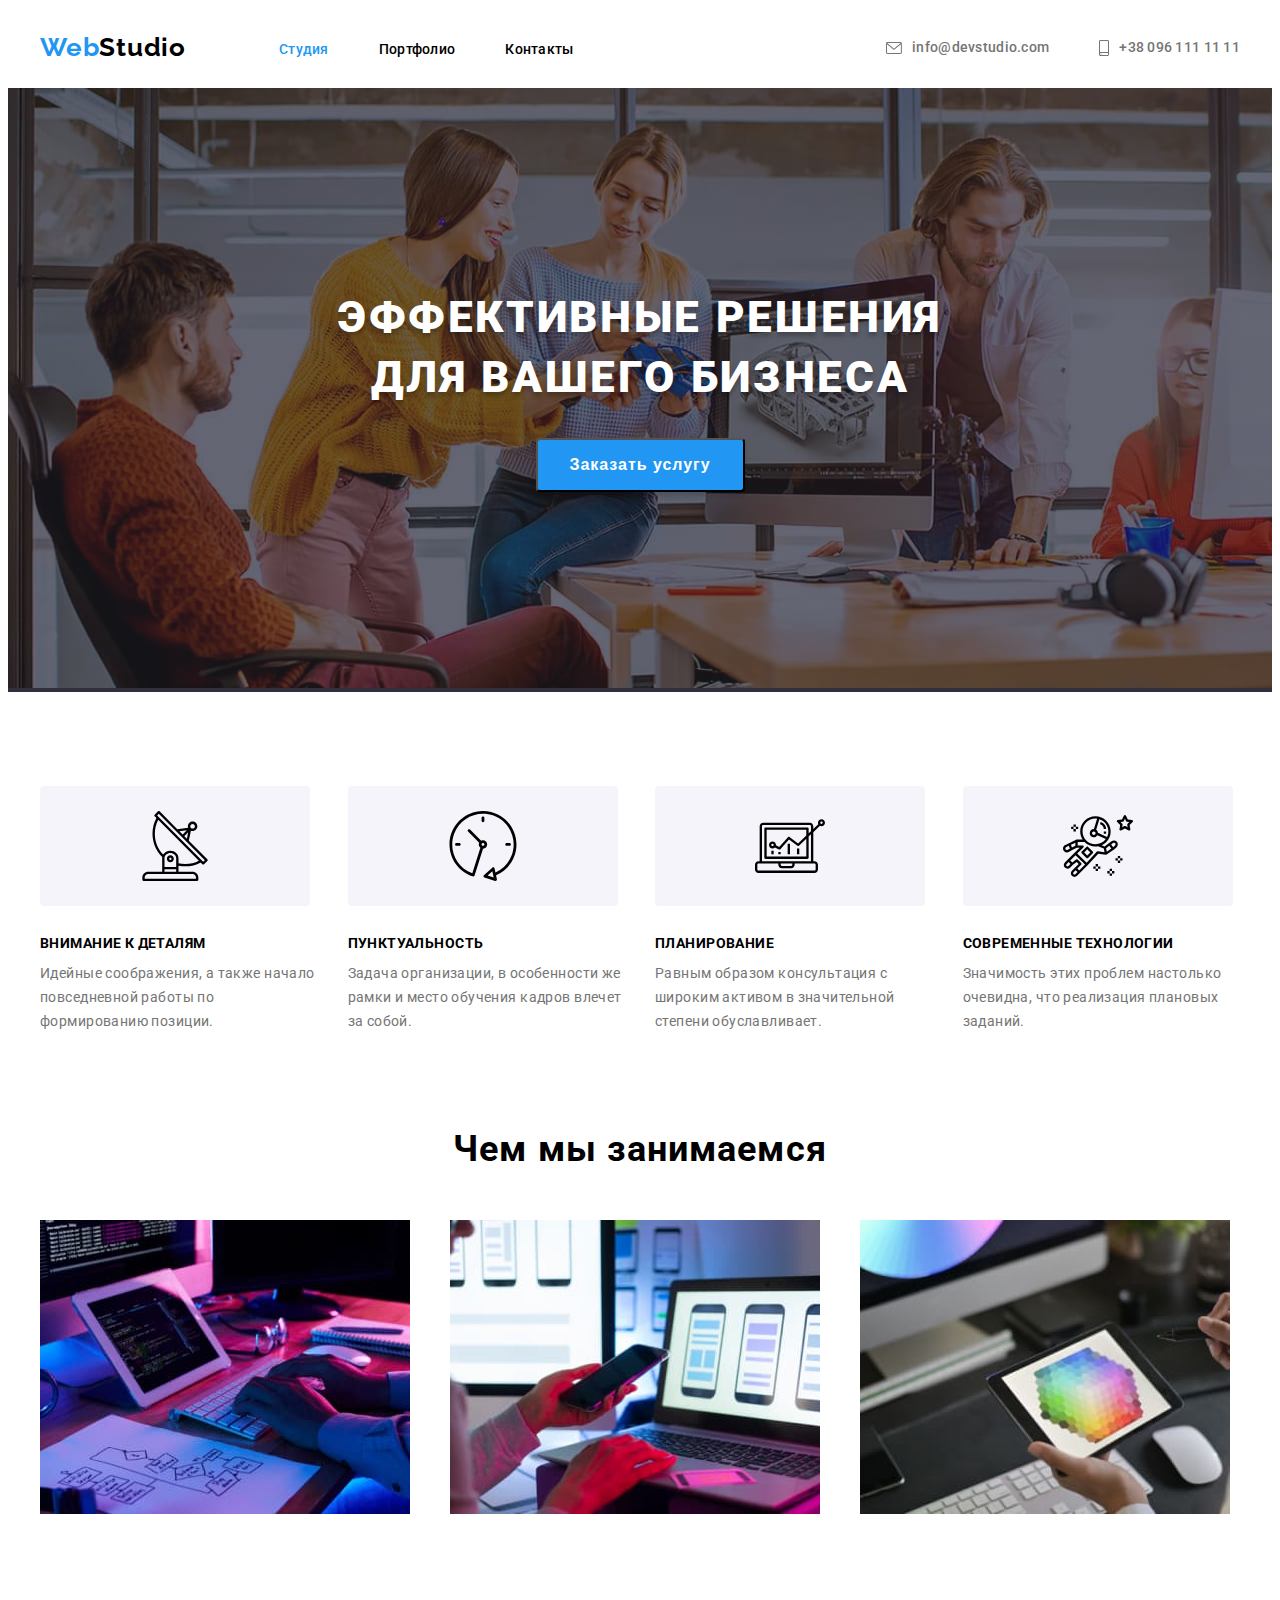
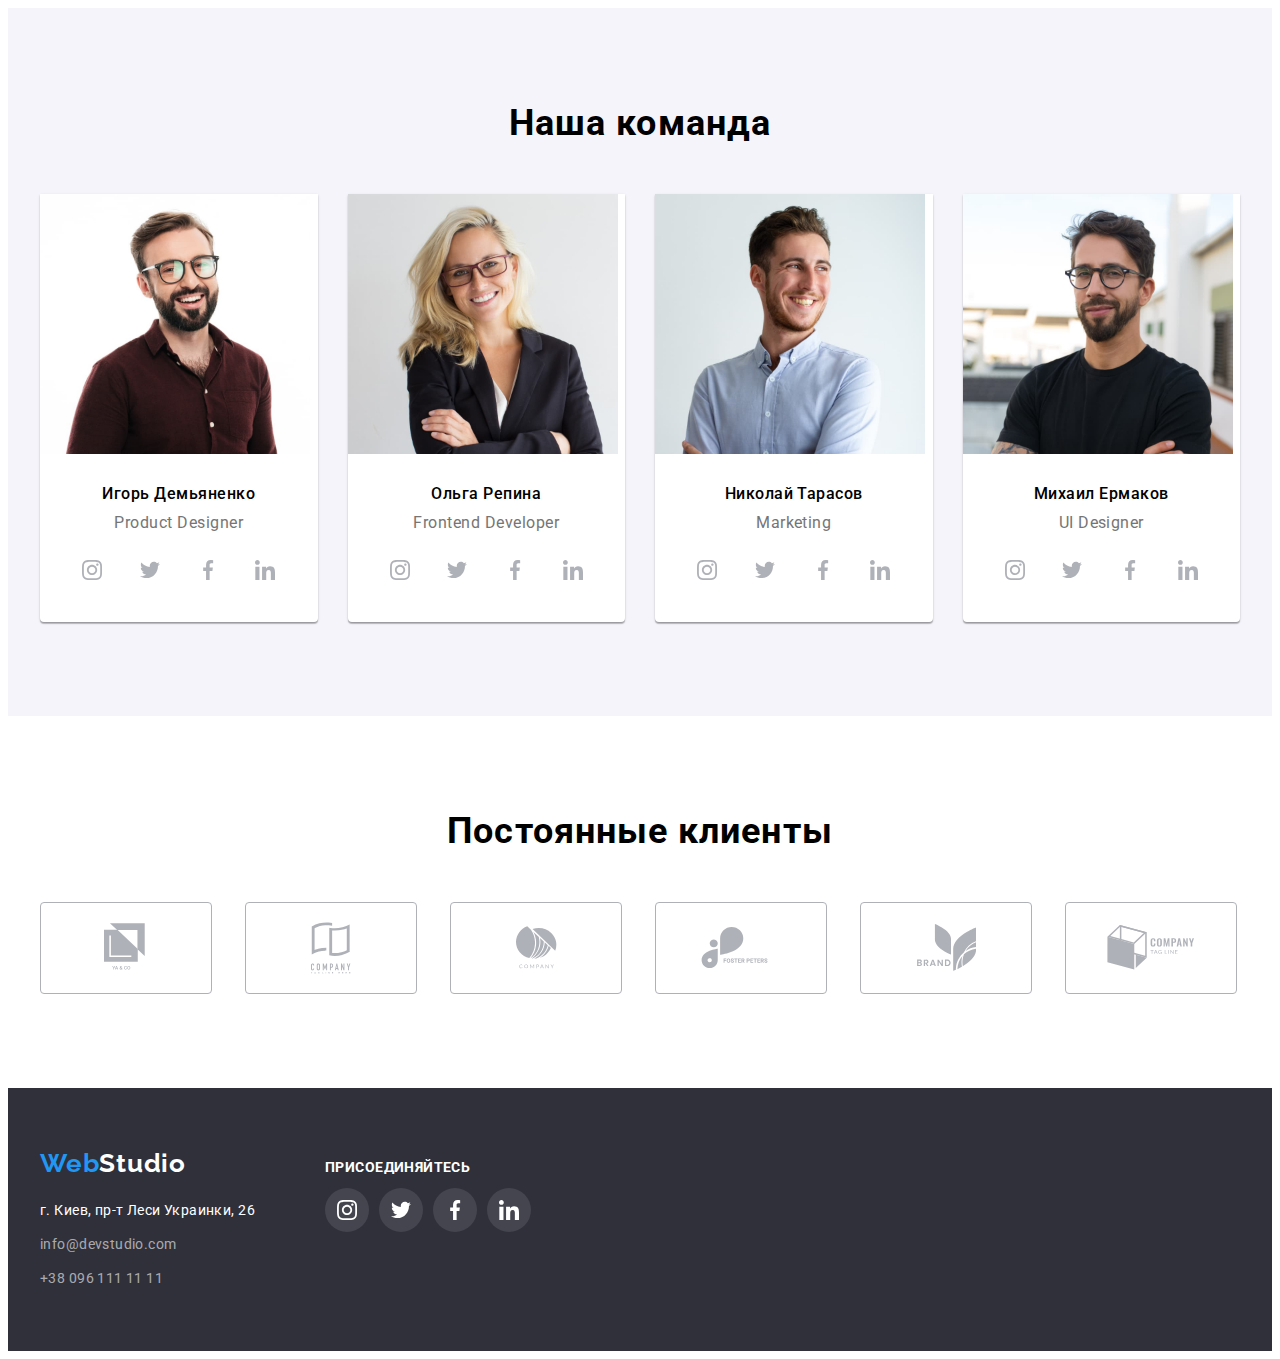
==== commit 42d04dfd: "Full" ====
--- a/index.html
+++ b/index.html
@@ -360,15 +360,59 @@
         <div class="container">
             <h2 class="visually-hidden">Подвал сайта</h2>
             
-            <a class="logo logo-footer link" href="./index.html" lang="en"><span class="logo-web">Web</span><span class="logo-footer-color">Studio</span></a>
-            
-            <address class="address">
-                <ul class="footer-list list">
-                    <li class="footer-list-item"><a class="footer-link footer-link-address link" href="https://goo.gl/maps/F6Xvro93UMRjj7kQ9">г. Киев, пр-т Леси Украинки, 26</a></li>
-                    <li class="footer-list-item"><a class="footer-link footer-link-mail link" href="mailto:info@devstudio.com" lang="en">info@devstudio.com</a></li>
-                    <li class="footer-list-item"><a class="footer-link footer-link-contact link" href="tel:+380961111111">+38 096 111 11 11</a></li>
-                </ul>
-            </address>
+            <div class="footer-info">
+                <div class="footer-info-address">
+                    <a class="logo logo-footer link" href="./index.html" lang="en"><span class="logo-web">Web</span><span
+                            class="logo-footer-color">Studio</span></a>
+                    
+                    <address class="address">
+                        <ul class="footer-list list">
+                            <li class="footer-list-item"><a class="footer-link footer-link-address link"
+                                    href="https://goo.gl/maps/F6Xvro93UMRjj7kQ9">г. Киев, пр-т Леси Украинки, 26</a></li>
+                            <li class="footer-list-item"><a class="footer-link footer-link-mail link" href="mailto:info@devstudio.com"
+                                    lang="en">info@devstudio.com</a></li>
+                            <li class="footer-list-item"><a class="footer-link footer-link-contact link" href="tel:+380961111111">+38 096
+                                    111 11 11</a></li>
+                        </ul>
+                    </address>
+                </div>
+
+                <div class="footer-social-link">
+                    <h2 class="footer-title list">присоединяйтесь</h2>
+                    <ul class="footer-team-link list">
+                        <li class="footer-team-item">
+                            <a class="footer-team-link-item" href="">
+                                <svg wight="20px" height="20px">
+                                    <use href="./images/icons.svg#instagram"></use>
+                                </svg>
+                            </a>
+                        </li>
+                        <li class="footer-team-item">
+                            <a class="footer-team-link-item" href="">
+                                <svg wight="20px" height="20px">
+                                    <use href="./images/icons.svg#twitter"></use>
+                                </svg>
+                            </a>
+                        </li>
+                        <li class="footer-team-item">
+                            <a class="footer-team-link-item" href="">
+                                <svg wight="20px" height="20px">
+                                    <use href="./images/icons.svg#facebook"></use>
+                                </svg>
+                            </a>
+                        </li>
+                        <li class="footer-team-item">
+                            <a class="footer-team-link-item" href="">
+                                <svg wight="20px" height="20px">
+                                    <use href="./images/icons.svg#linkedin"></use>
+                                </svg>
+                            </a>
+                        </li>
+                    
+                    </ul>
+                </div>
+                
+            </div>
         </div>
     </footer>    
 </body>
--- a/css/styles.css
+++ b/css/styles.css
@@ -452,6 +452,17 @@
 .clients-logo {
   fill: var(--link-social-color);
 }
+
+.clients-list-link:hover,
+.clients-list-link:focus {
+  border: 1px solid var(--accent-color);
+}
+
+.clients-list-link:hover svg,
+.clients-list-link:focus svg {
+  fill: var(--accent-color);
+}
+
 /*=====END MAIN=======*/
 
 /*=====FOOTER=========*/
@@ -461,6 +472,11 @@
   padding-bottom: 60px;
 }
 
+.footer-info {
+  display: flex;
+  align-items: baseline;
+}
+
 .address {
   margin-top: 20px;
 }
@@ -468,6 +484,7 @@
 .logo-footer-color {
   color: var(--footer-color);
 }
+
 /*адресс*/
 .footer-link {
   font-size: 14px;
@@ -477,12 +494,60 @@
 }
 
 .footer-list-item:not(:last-child) {
-  margin-bottom: 9px;
+  margin-bottom: 10px;
 }
 
 .footer-link-mail,
 .footer-link-contact {
   color: var(--footer-link-contact-color);
+}
+
+.footer-title {
+  margin-bottom: 20px;
+  color: var(--footer-color);
+  font-family: Roboto;
+  font-weight: 700;
+  font-size: 14px;
+  line-height: 1.14px;
+  letter-spacing: 0.03em;
+  text-transform: uppercase;
+}
+
+.footer-info-address {
+  margin-right: 70px;
+}
+
+.footer-team-link {
+  display: flex;
+  justify-content: space-between;
+  align-items: center;
+}
+.footer-team-link-item > svg {
+  fill: var(--footer-color);
+}
+
+.footer-team-link-item {
+  display: flex;
+  justify-content: center;
+  align-items: center;
+  width: 44px;
+  height: 44px;
+  border-radius: 50%;
+  background-color: rgba(255, 255, 255, 0.1);
+}
+
+.footer-team-link > li:not(:last-child) {
+  margin-right: 10px;
+}
+
+.footer-team-link-item:hover,
+.footer-team-link-item:focus {
+  background-color: var(--accent-color);
+}
+
+.footer-team-link-item:hover svg,
+.footer-team-link-item:focus svg {
+  fill: var(--footer-color);
 }
 /*=======END FOOTER=======*/
 
@@ -508,6 +573,7 @@
   padding-top: 6px;
   padding-bottom: 6px;
   border: none;
+  border-radius: 4px;
   font-family: inherit;
   font-weight: 500;
   font-size: 16px;
@@ -528,6 +594,8 @@
   cursor: pointer;
   color: var(--background-button-color);
   background-color: var(--accent-color);
+  box-shadow: 0px 3px 1px rgba(0, 0, 0, 0.1), 0px 1px 2px rgba(0, 0, 0, 0.08),
+    0px 2px 2px rgba(0, 0, 0, 0.12);
 }
 /*===========PROJECT===========*/
 
@@ -544,6 +612,15 @@
   margin-left: 30px;
   margin-top: 30px;
   flex-basis: calc((100% - 90px) / 3);
+}
+.projects-link {
+  display: block;
+}
+
+.projects-link:hover,
+.projects-link:focus {
+  box-shadow: 0px 1px 1px rgba(0, 0, 0, 0.12), 0px 4px 4px rgba(0, 0, 0, 0.06),
+    1px 4px 6px rgba(0, 0, 0, 0.16);
 }
 
 .projects-title-name {
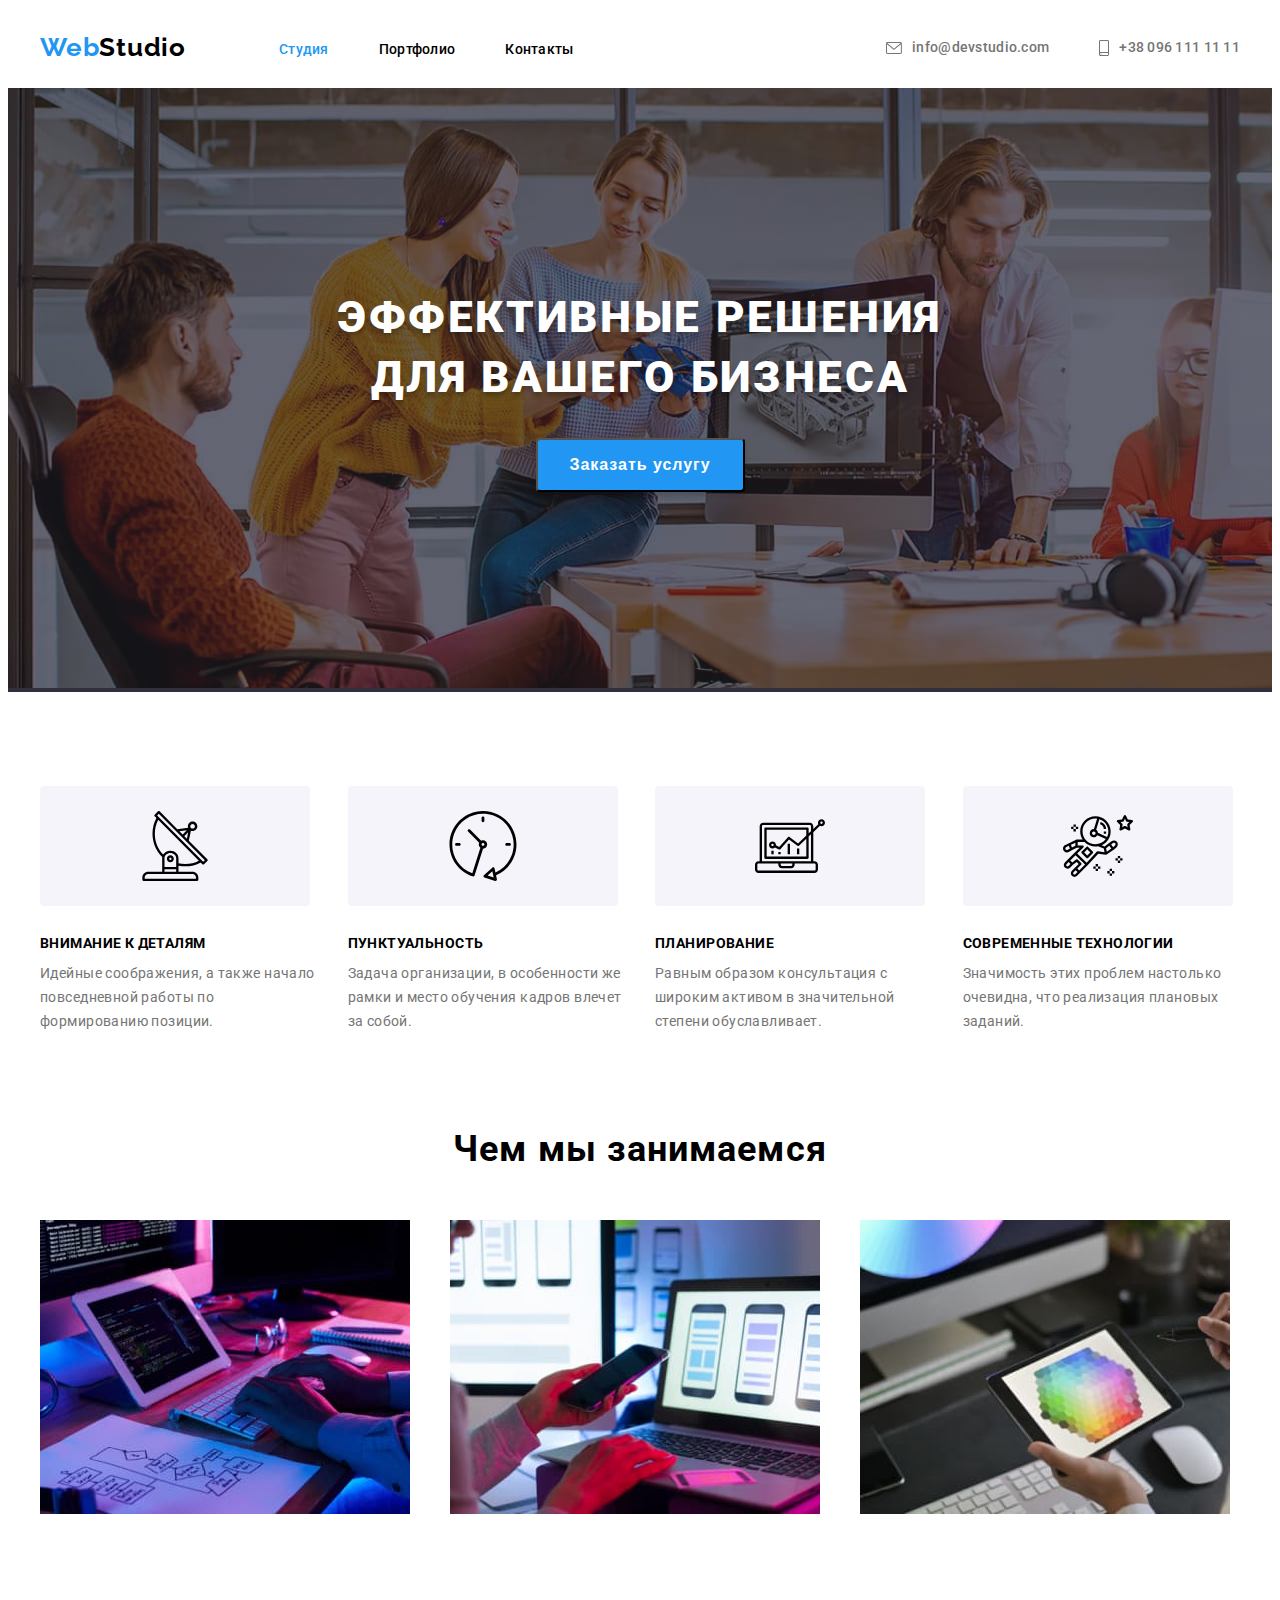
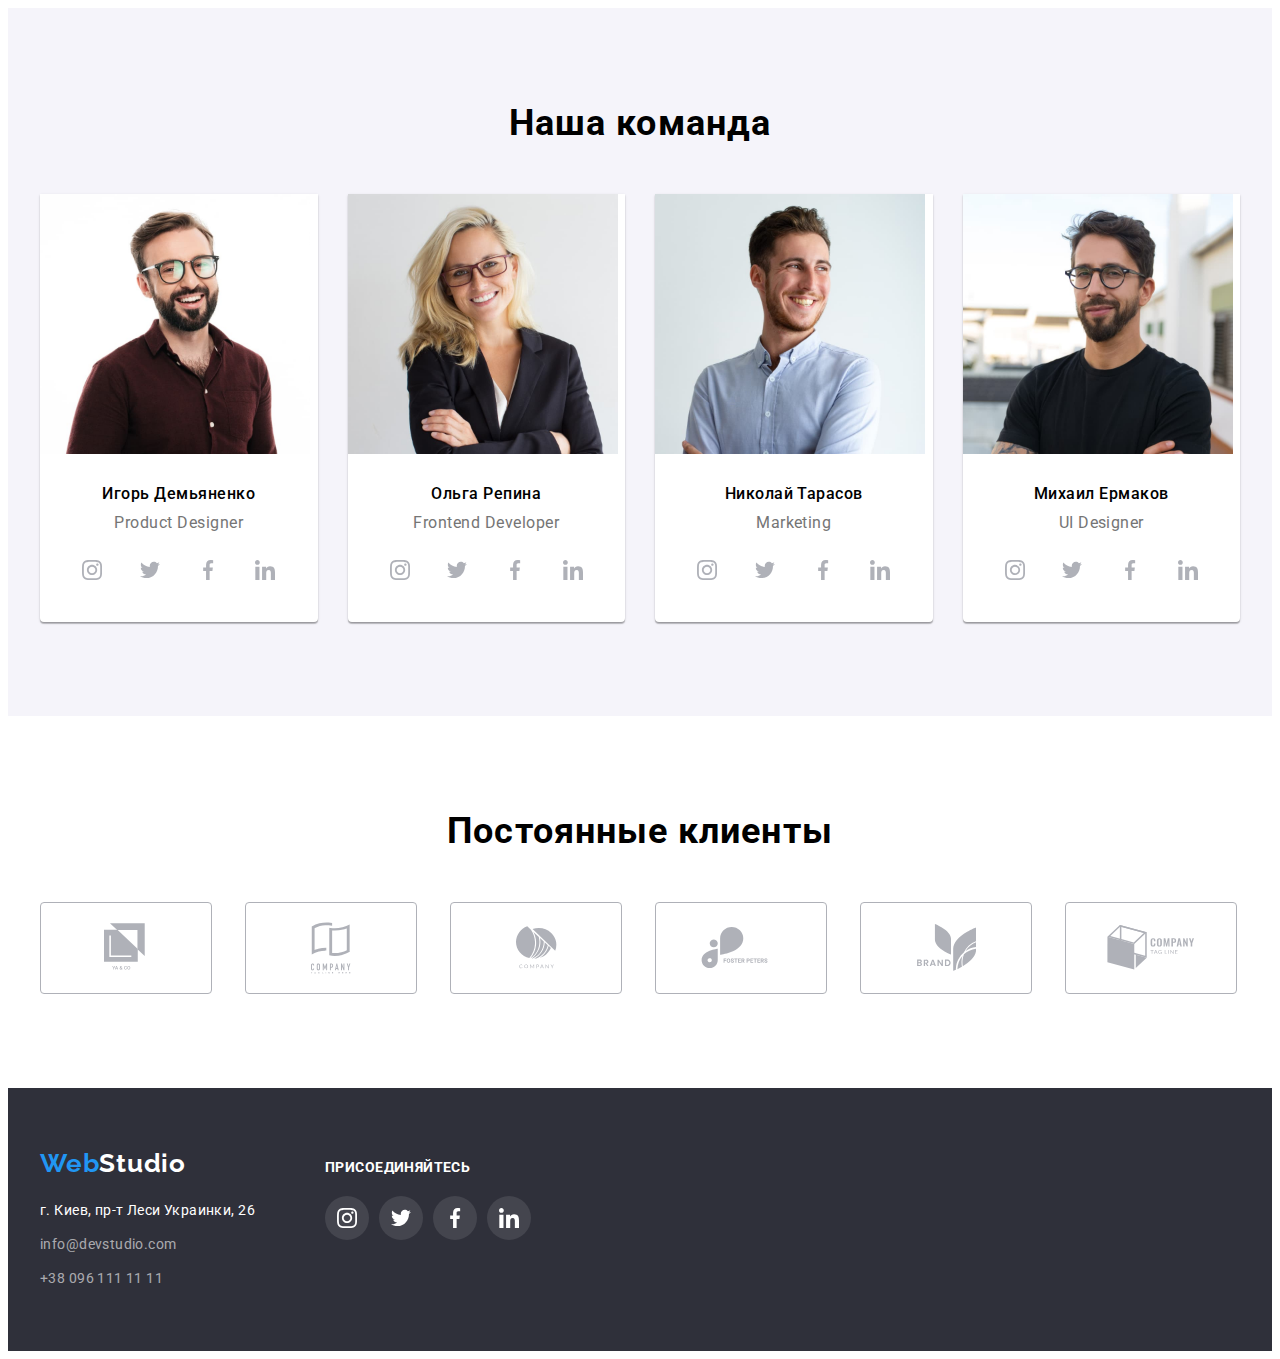
==== commit 48d1f264: "Исправление ширины и размеров svg" ====
--- a/index.html
+++ b/index.html
@@ -148,28 +148,28 @@
                         <ul class="team-link list">
                             <li>
                                 <a class="team-link-item" href="">
-                                <svg wight="20px" height="20px">
+                                <svg width="20px" height="20px">
                                     <use href="./images/icons.svg#instagram"></use>
                                 </svg>
                                 </a>
                             </li>
                             <li>
                                 <a class="team-link-item" href="">
-                                    <svg wight="20px" height="20px">
+                                    <svg width="20px" height="20px">
                                         <use href="./images/icons.svg#twitter"></use>
                                     </svg>
                                 </a>
                             </li>
                             <li>
                                 <a class="team-link-item" href="">
-                                    <svg wight="20px" height="20px">
+                                    <svg width="20px" height="20px">
                                         <use href="./images/icons.svg#facebook"></use>
                                     </svg>
                                 </a>
                             </li>
                             <li>
                                 <a class="team-link-item" href="">
-                                    <svg wight="20px" height="20px">
+                                    <svg width="20px" height="20px">
                                         <use href="./images/icons.svg#linkedin"></use>
                                     </svg>
                                 </a>
@@ -188,28 +188,28 @@
                         <ul class="team-link list">
                             <li>
                                 <a class="team-link-item" href="">
-                                    <svg wight="20px" height="20px">
+                                    <svg width="20px" height="20px">
                                         <use href="./images/icons.svg#instagram"></use>
                                     </svg>
                                 </a>
                             </li>
                             <li>
                                 <a class="team-link-item" href="">
-                                    <svg wight="20px" height="20px">
+                                    <svg width="20px" height="20px">
                                         <use href="./images/icons.svg#twitter"></use>
                                     </svg>
                                 </a>
                             </li>
                             <li>
                                 <a class="team-link-item" href="">
-                                    <svg wight="20px" height="20px">
+                                    <svg width="20px" height="20px">
                                         <use href="./images/icons.svg#facebook"></use>
                                     </svg>
                                 </a>
                             </li>
                             <li>
                                 <a class="team-link-item" href="">
-                                    <svg wight="20px" height="20px">
+                                    <svg width="20px" height="20px">
                                         <use href="./images/icons.svg#linkedin"></use>
                                     </svg>
                                 </a>
@@ -227,28 +227,28 @@
                         <ul class="team-link list">
                             <li>
                                 <a class="team-link-item" href="">
-                                    <svg wight="20px" height="20px">
+                                    <svg width="20px" height="20px">
                                         <use href="./images/icons.svg#instagram"></use>
                                     </svg>
                                 </a>
                             </li>
                             <li>
                                 <a class="team-link-item" href="">
-                                    <svg wight="20px" height="20px">
+                                    <svg width="20px" height="20px">
                                         <use href="./images/icons.svg#twitter"></use>
                                     </svg>
                                 </a>
                             </li>
                             <li>
                                 <a class="team-link-item" href="">
-                                    <svg wight="20px" height="20px">
+                                    <svg width="20px" height="20px">
                                         <use href="./images/icons.svg#facebook"></use>
                                     </svg>
                                 </a>
                             </li>
                             <li>
                                 <a class="team-link-item" href="">
-                                    <svg wight="20px" height="20px">
+                                    <svg width="20px" height="20px">
                                         <use href="./images/icons.svg#linkedin"></use>
                                     </svg>
                                 </a>
@@ -266,28 +266,28 @@
                         <ul class="team-link list">
                             <li>
                                 <a class="team-link-item" href="">
-                                    <svg wight="20px" height="20px">
+                                    <svg width="20px" height="20px">
                                         <use href="./images/icons.svg#instagram"></use>
                                     </svg>
                                 </a>
                             </li>
                             <li>
                                 <a class="team-link-item" href="">
-                                    <svg wight="20px" height="20px">
+                                    <svg width="20px" height="20px">
                                         <use href="./images/icons.svg#twitter"></use>
                                     </svg>
                                 </a>
                             </li>
                             <li>
                                 <a class="team-link-item" href="">
-                                    <svg wight="20px" height="20px">
+                                    <svg width="20px" height="20px">
                                         <use href="./images/icons.svg#facebook"></use>
                                     </svg>
                                 </a>
                             </li>
                             <li>
                                 <a class="team-link-item" href="">
-                                    <svg wight="20px" height="20px">
+                                    <svg width="20px" height="20px">
                                         <use href="./images/icons.svg#linkedin"></use>
                                     </svg>
                                 </a>
@@ -382,28 +382,28 @@
                     <ul class="footer-team-link list">
                         <li class="footer-team-item">
                             <a class="footer-team-link-item" href="">
-                                <svg wight="20px" height="20px">
+                                <svg width="20px" height="20px">
                                     <use href="./images/icons.svg#instagram"></use>
                                 </svg>
                             </a>
                         </li>
                         <li class="footer-team-item">
                             <a class="footer-team-link-item" href="">
-                                <svg wight="20px" height="20px">
+                                <svg width="20px" height="20px">
                                     <use href="./images/icons.svg#twitter"></use>
                                 </svg>
                             </a>
                         </li>
                         <li class="footer-team-item">
                             <a class="footer-team-link-item" href="">
-                                <svg wight="20px" height="20px">
+                                <svg width="20px" height="20px">
                                     <use href="./images/icons.svg#facebook"></use>
                                 </svg>
                             </a>
                         </li>
                         <li class="footer-team-item">
                             <a class="footer-team-link-item" href="">
-                                <svg wight="20px" height="20px">
+                                <svg width="20px" height="20px">
                                     <use href="./images/icons.svg#linkedin"></use>
                                 </svg>
                             </a>
--- a/css/styles.css
+++ b/css/styles.css
@@ -508,7 +508,7 @@
   font-family: Roboto;
   font-weight: 700;
   font-size: 14px;
-  line-height: 1.14px;
+  line-height: 1.14;
   letter-spacing: 0.03em;
   text-transform: uppercase;
 }
